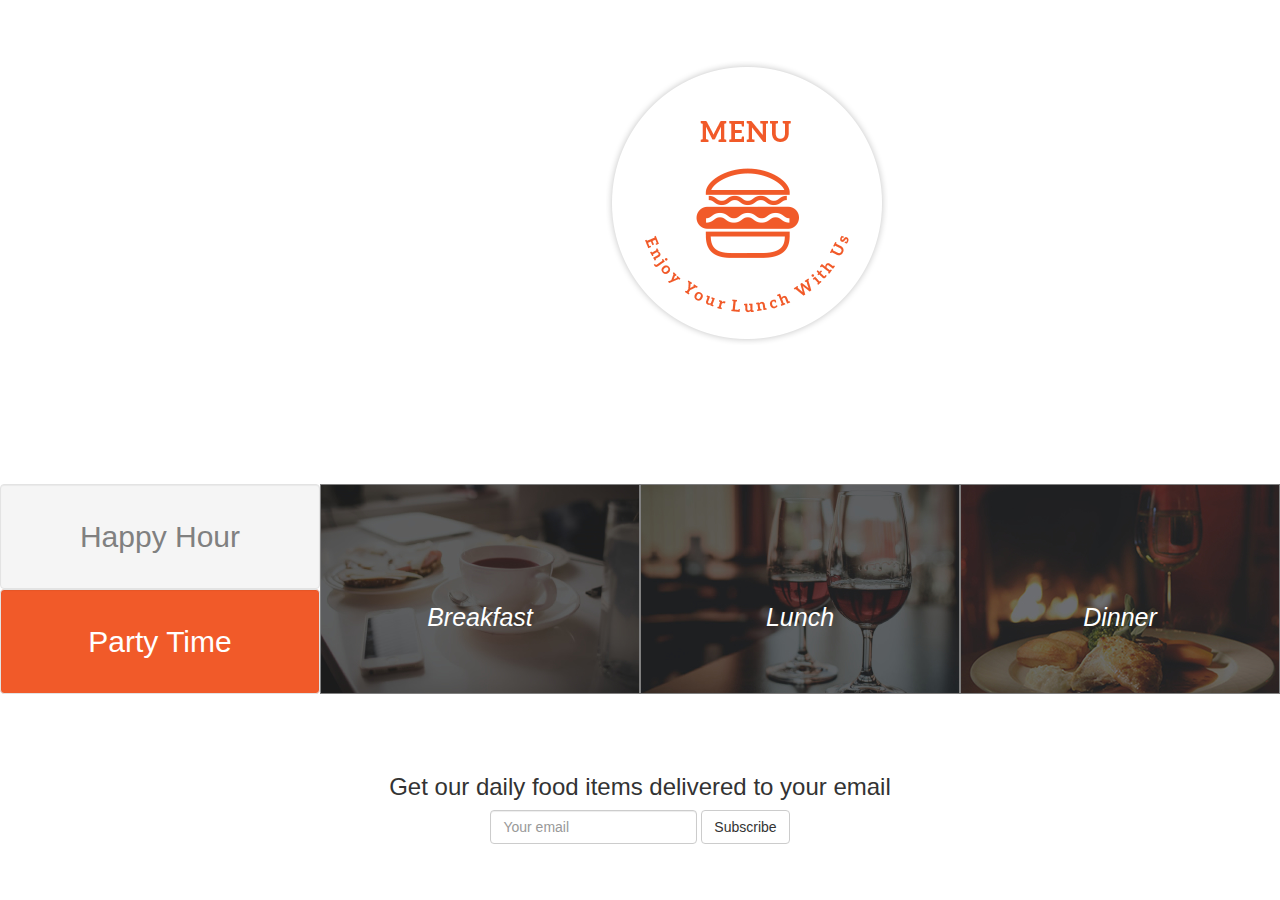
==== index.html @ be5cd3a6 "resolve merge conflict." ====
<!DOCTYPE html>
<html lang="en" dir="ltr">
  <head>
    <meta charset="utf-8">
    <title>Anita's Kitchen</title>
    <link rel="stylesheet" href="css/bootstrap.css" type="text/css">
    <link rel="stylesheet" href="css/main.css" type="text/css">
    <script src="js/jquery-3.3.1.js"></script>
    <script src="js/script.js"></script>
  </head>
  <body>
    <div class="container-fluid"> <!-- start of container -->
      <div class="row" id="page-header"> <!-- start of header row-->
        <div class="col-md-12 landing"> <!-- start of header bg column -->
          <div class="row"> <!-- start of navbar/logo row -->
            <div class="col-md-2"> <!-- start of navbar -->
              <div class="row"> <!-- start of navbar  row-->
                <div class="col-md-6"> <!-- start of empty navbar first column -->
                </div> <!-- end of empty navbar first column -->
                <div class="col-md-6 menu"> <!-- start of navbar column -->
                  <p class="td-bg-color"></p>
                  <p class="td-bg-color"></p>
                  <p class="td-bg-color"></p>
                </div> <!-- end of navbar column -->
              </div> <!-- end of navbar  row -->
              <div class="row"> <!-- start of lower empty navbar row -->
                <div class="col-md-12"> <!-- start of lower empty navbar column -->
                </div> <!-- end of lower empty navbar column -->
              </div> <!-- end of lower empty navbar row  -->
            </div> <!-- end of navbar -->
            <div class="col-md-10 text-center logo1"> <!-- start of logo -->
              <img src="img/assets/logoBig.png" alt="">
              <h3>We Provide The Best Food</h3>
              <h3>At The <strong>Right Price</strong></h3>
            </div> <!-- end of logo -->
          </div> <!-- end of navbar/logo row -->
        </div> <!-- end of header bg column -->
      </div> <!-- end of header row -->
      <div class="row" id="foodtop"> <!-- start of foodtop row -->
        <div class="col-md-3"> <!-- start of happyhour/partytime row -->
          <div class="row"> <!-- start of happy hour row -->
            <div class="col-md-12 well hhour text-center"> <!-- start of happy hour column -->
              <h2>Happy Hour</h2>
            </div> <!-- end of happy hour column -->
            <div class="col-md-12 well ptime text-center"> <!-- start of partytime column -->
              <h2>Party Time</h2>
            </div> <!-- end of partytime column -->
          </div> <!-- end of happy hour -->
        </div> <!-- end of happyhour/partytime row -->
        <div class="col-md-3 breakfast-img"> <!-- start of breakfast column -->
          <p class="text-center"><em>Breakfast</em></p>
        </div> <!-- end of breakfast column -->
        <div class="col-md-3  lunch-img"> <!-- start of dinner img column -->
          <p class="text-center"><em>Lunch</em></p>
        </div> <!-- end of dinner img column -->
        <div class="col-md-3  dinner-img"> <!-- start of dinner2 img column -->
          <p class="text-center"><em>Dinner</em></p>
        </div> <!-- end of dinner2 img column -->
      </div> <!-- end of food top row -->
      <div class="row" id="fastfood">
      </div>
      <div class="row" id="foodbottom">
      </div>
      <div class="row" id="customers">
      </div>
      <div class="row" id="subscribe"> <!-- start of bg-img subscribe row-->
        <div class="col-md-12 text-center bg-subscribe"> <!-- start of bg-img subscribe column -->
          <h3 class="delivery">Get our daily food items delivered to your email</h3><!-- header subscribe -->
          <form class="form-inline">
            <div class="form-group">
              <input type="email" class="form-control" id="email" placeholder="Your email">
            </div>
            <button type="submit" class="btn btn-default">Subscribe</button>
          </form>
          <!-- subscribe form --> <!-- subscribe form -->
        </div> <!-- start of bg-img subscribe column -->
      </div> <!-- end of bg-img subscribe row -->
      <div class="row" id="footer">
      </div>
    </div> <!-- end of container -->
  </body>
</html>
---- css/main.css ----
======= 
  /* width: 100%; */
.landing{
  background-image: url("../img/assets/backgrounds/landing.jpg");
  background-position: center;
  background-size: cover;
  height: 636px;
  background-repeat: no-repeat;

}
#page-header h3{
  color: white;
  font-size: 40px;

}

.text-center{
  padding-top: 40px;
}

.logo1{
  padding-top: 60px;
}
.menu{
  padding-top: 60px;
}
.td-bg-color{
  border: 2px solid white;

}
.ptime{
  background-color: #F15A29;
  height: 105px;
  color: white;
}
.hhour{
  margin-bottom: 0px;
  height: 105px;
  color: grey;
}
.ptime, .hhour{
  padding-top: 15px;
}
.lunch-img {
  background-image: url("../img/assets/foodtop/lunch.jpg");
}
.breakfast-img{
  background-image: url("../img/assets/foodtop/breakfast.jpg");
}
.dinner-img{
  background-image: url("../img/assets/foodtop/dinner.jpg");
}
.lunch-img, .breakfast-img, .dinner-img{
  background-position: center;
  background-size: auto;
  background-repeat: no-repeat;
  height: 210px;
  /* width: 350px; */
  color: white;
  padding-top: 75px;
  /* margin-left: 10px; */
  font-size: 25px;
  border: 1px solid grey;
=======
.bg-subscribe{
  background-image: url("../img/assets/backgrounds/subscribe.jpg");
  height: 301px;
}
.delivery{
  color: white;
  padding-top: 60px;
  margin-bottom: 20px;
}
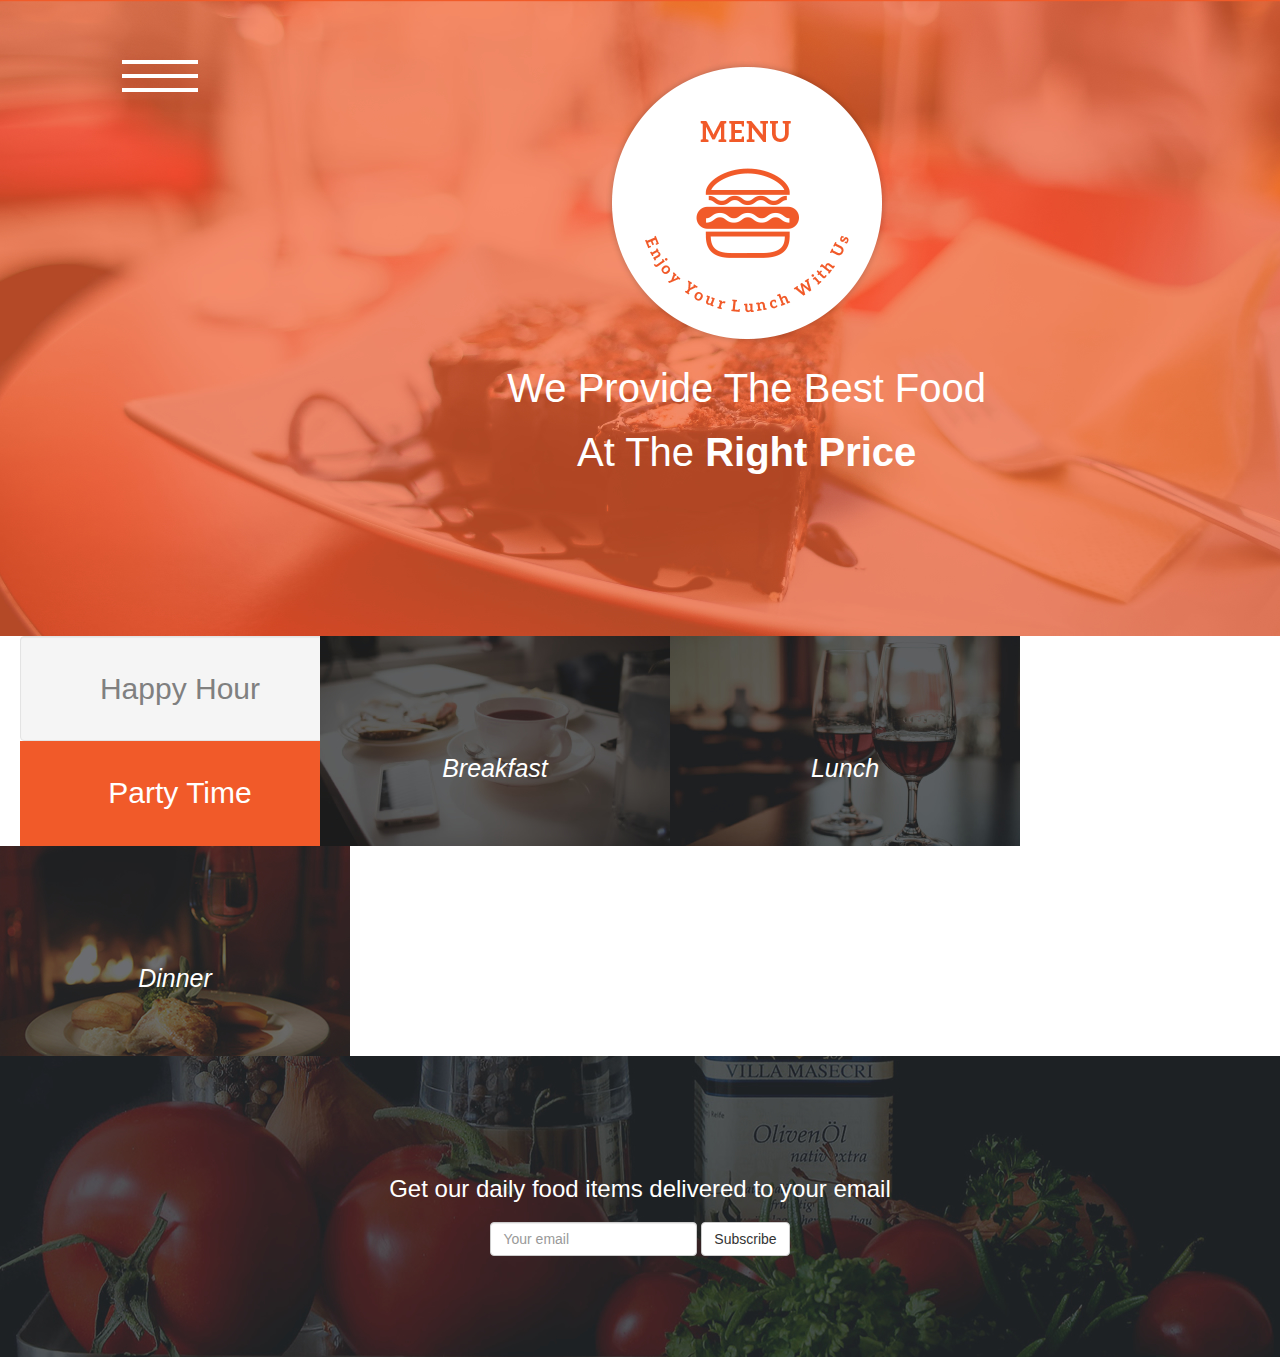
==== commit e4ecea2d: "resolve merge conflict." ====
--- a/index.html
+++ b/index.html
@@ -42,7 +42,7 @@
             <div class="col-md-12 well hhour text-center"> <!-- start of happy hour column -->
               <h2>Happy Hour</h2>
             </div> <!-- end of happy hour column -->
-            <div class="col-md-12 well ptime text-center"> <!-- start of partytime column -->
+            <div class="col-md-12 ptime text-center"> <!-- start of partytime column -->
               <h2>Party Time</h2>
             </div> <!-- end of partytime column -->
           </div> <!-- end of happy hour -->
--- a/css/main.css
+++ b/css/main.css
@@ -1,9 +1,7 @@
-======= 
-  /* width: 100%; */
 .landing{
   background-image: url("../img/assets/backgrounds/landing.jpg");
   background-position: center;
-  background-size: cover;
+  background-size: auto;
   height: 636px;
   background-repeat: no-repeat;
 
@@ -40,6 +38,7 @@
 }
 .ptime, .hhour{
   padding-top: 15px;
+  margin-left: 20px;
 }
 .lunch-img {
   background-image: url("../img/assets/foodtop/lunch.jpg");
@@ -55,16 +54,20 @@
   background-size: auto;
   background-repeat: no-repeat;
   height: 210px;
-  /* width: 350px; */
+  width: 350px;
   color: white;
   padding-top: 75px;
   /* margin-left: 10px; */
   font-size: 25px;
-  border: 1px solid grey;
-=======
+  border-radius: 0px;
+  /* border: 1px solid grey; */
+}
 .bg-subscribe{
   background-image: url("../img/assets/backgrounds/subscribe.jpg");
   height: 301px;
+  background-repeat: no-repeat;
+  background-position: center;
+  background-size: auto;
 }
 .delivery{
   color: white;
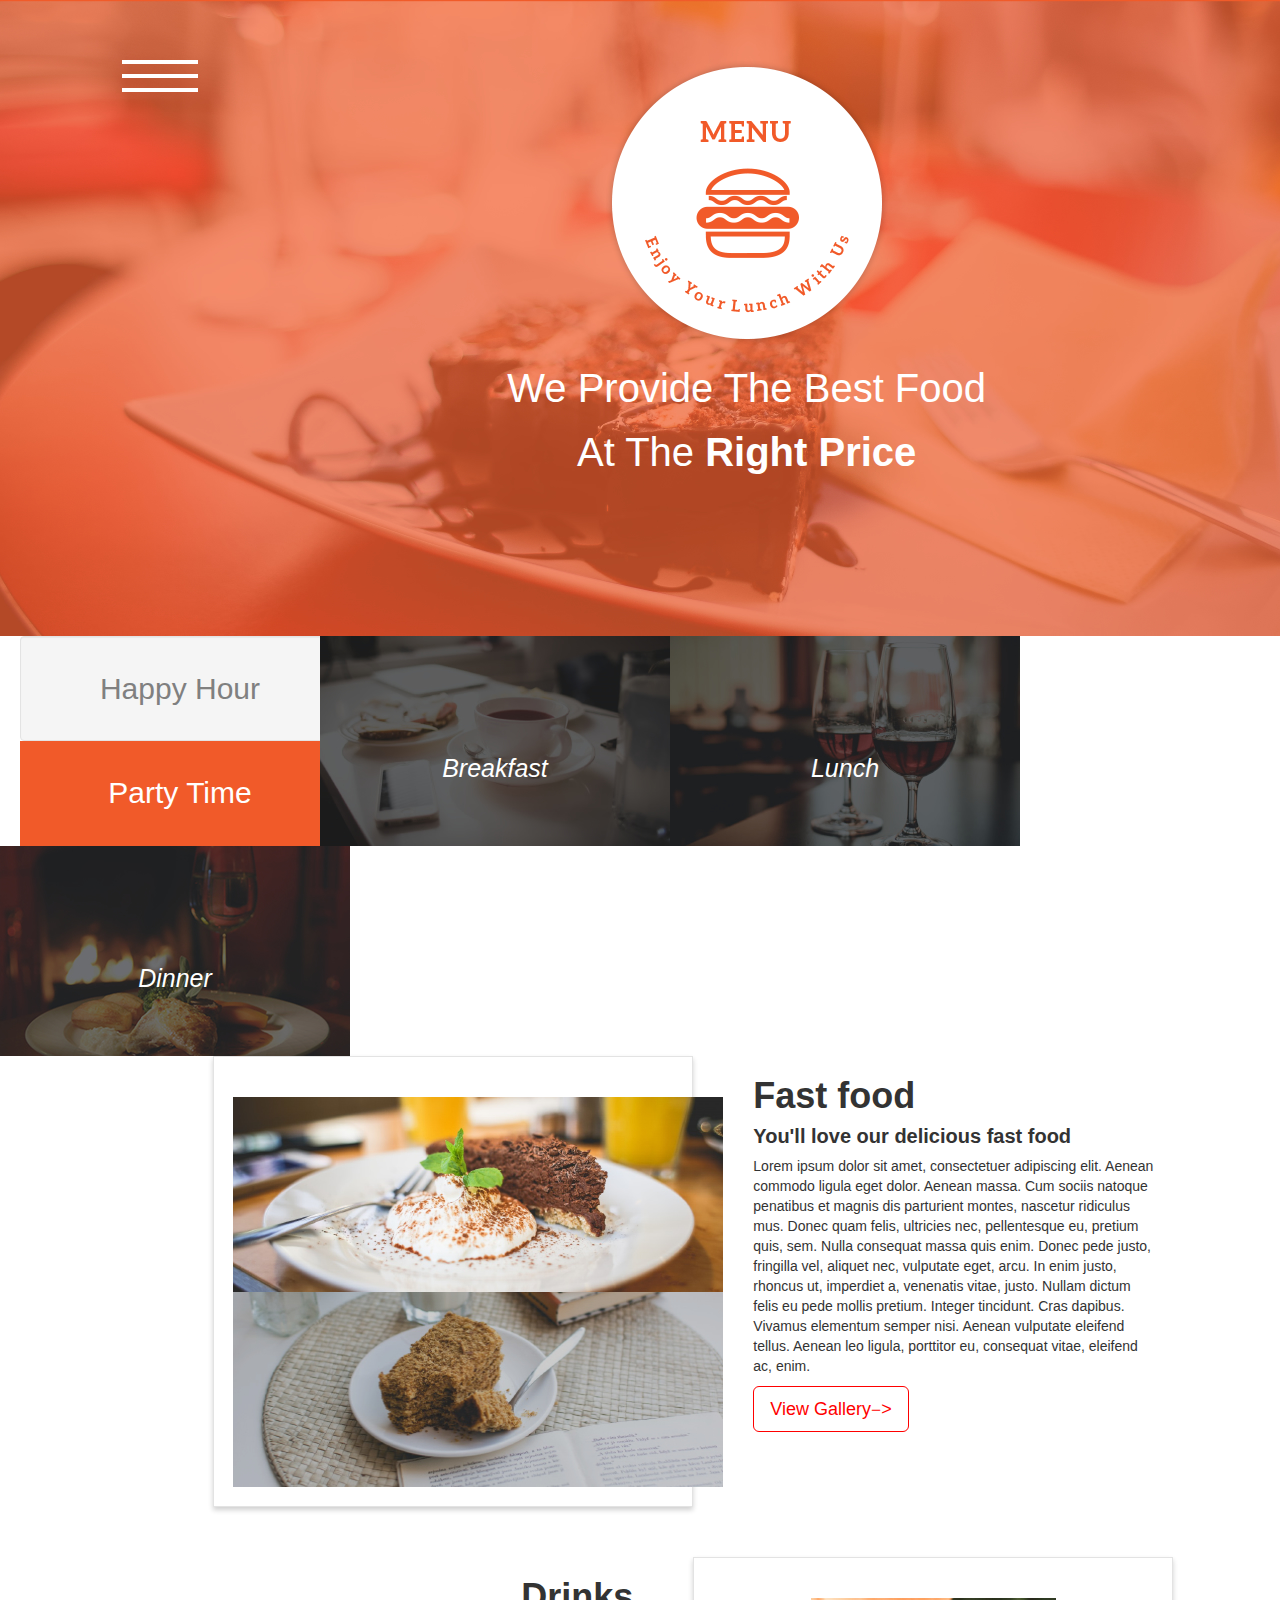
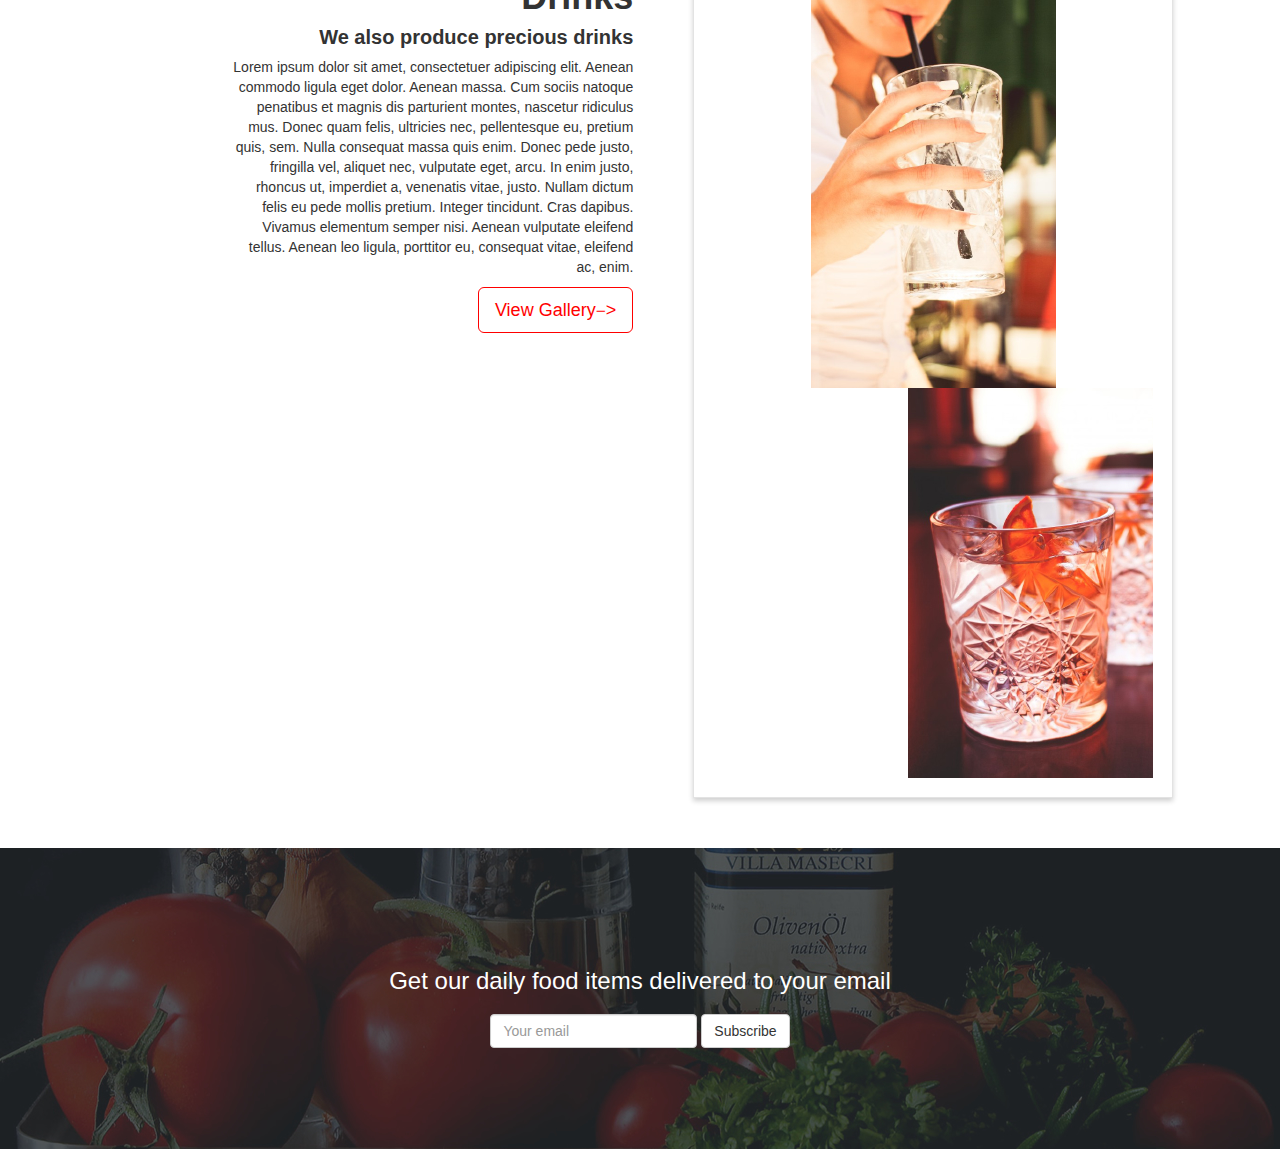
==== commit 964677ff: "resolve merge conflict." ====
--- a/index.html
+++ b/index.html
@@ -57,8 +57,42 @@
           <p class="text-center"><em>Dinner</em></p>
         </div> <!-- end of dinner2 img column -->
       </div> <!-- end of food top row -->
-      <div class="row" id="fastfood">
-      </div>
+      <div class="row" id="fastfood"> <!-- start of fastfood row -->
+        <div class="col-md-2"> <!-- start of fastfood column1 -->
+        </div> <!-- end of fastfood column1 -->
+        <div class="col-md-9"> <!-- start of fastfood column2 -->
+          <div class="row"> <!-- start of fastfood img/text -->
+            <div class="col-md-6 well fastfood text-center"> <!-- start of fastfood img column -->
+              <img src="img/assets/fastFood1.jpg" alt="fastfood1">
+              <img src="img/assets/fastFood2.jpg" alt="fastfood2">
+            </div> <!-- end of fastfood img column-->
+            <div class="col-md-6 fastfood-text"> <!-- start of fastfood text column -->
+              <h1><strong>Fast food</strong></h1>
+              <p class="heading"><strong>You'll love our delicious fast food</strong></p>
+              <p>Lorem ipsum dolor sit amet, consectetuer adipiscing elit. Aenean commodo ligula eget dolor. Aenean massa. Cum sociis natoque penatibus et magnis dis parturient montes, nascetur ridiculus mus.
+                 Donec quam felis, ultricies nec, pellentesque eu, pretium quis, sem. Nulla consequat massa quis enim. Donec pede justo, fringilla vel, aliquet nec, vulputate eget, arcu. In enim justo, rhoncus ut, imperdiet a, venenatis vitae, justo. Nullam dictum felis eu pede mollis pretium. Integer tincidunt. Cras dapibus. Vivamus elementum semper nisi. Aenean vulputate eleifend tellus. Aenean leo ligula, porttitor eu, consequat vitae, eleifend ac, enim.
+              </p>
+              <button type="button" class="btn btn-default btn-lg fastfood-button">View Gallery<span class="glyphicon glyphicon-minus"></span>></button>
+            </div> <!-- start of fastfood text column -->
+          </div> <!-- end of fastfood img/text -->
+          <div class="row"> <!-- start of drinks row -->
+            <div class="col-md-6 drinks-text"> <!-- start of drinks text column -->
+              <h1><strong>Drinks</strong></h1>
+              <p class="heading"><strong>We also produce precious drinks</strong></p>
+              <p>Lorem ipsum dolor sit amet, consectetuer adipiscing elit. Aenean commodo ligula eget dolor. Aenean massa. Cum sociis natoque penatibus et magnis dis parturient montes, nascetur ridiculus mus.
+                 Donec quam felis, ultricies nec, pellentesque eu, pretium quis, sem. Nulla consequat massa quis enim. Donec pede justo, fringilla vel, aliquet nec, vulputate eget, arcu. In enim justo, rhoncus ut, imperdiet a, venenatis vitae, justo. Nullam dictum felis eu pede mollis pretium. Integer tincidunt. Cras dapibus. Vivamus elementum semper nisi. Aenean vulputate eleifend tellus. Aenean leo ligula, porttitor eu, consequat vitae, eleifend ac, enim.
+              </p>
+              <button type="button" class="btn btn-default btn-lg fastfood-button">View Gallery<span class="glyphicon glyphicon-minus"></span>></button>
+            </div> <!-- end of drinks text column -->
+            <div class="col-md-6 well drinks text-center"> <!-- start of drinks img column -->
+              <img src="img/assets/drink1.jpg" alt="drink1">
+              <img src="img/assets/drink2.jpg" alt="drink2" class="drink2">
+            </div> <!-- start of drinks img column -->
+          </div><!-- end of drinks row -->
+        </div> <!-- start of fastfood column2 -->
+        <div class="col-md-1"> <!-- start of fastfood column3 -->
+        </div> <!-- end of fastfood column3 -->
+      </div> <!-- end of fast food row -->
       <div class="row" id="foodbottom">
       </div>
       <div class="row" id="customers">
--- a/css/main.css
+++ b/css/main.css
@@ -74,3 +74,32 @@
   padding-top: 60px;
   margin-bottom: 20px;
 }
+.fastfood, .drinks{
+  background: white;
+  border-radius: 0px;
+  box-shadow: 0px 3px 5px 0px rgba(0, 0, 0, 0.19);
+  margin-bottom: 50px;
+}
+.drink2{
+  text-align: left;
+  float: right;
+}
+.drink1{
+  float;left;
+}
+.drinks-text{
+  text-align: right;
+  padding-right: 60px;
+}
+.fastfood-text{
+  text-align: left;
+  padding-left: 60px;
+}
+.heading{
+  line-height: 20px;
+  font-size: 20px;
+}
+.fastfood-button{
+  color: red;
+  border: 1px solid red;
+}
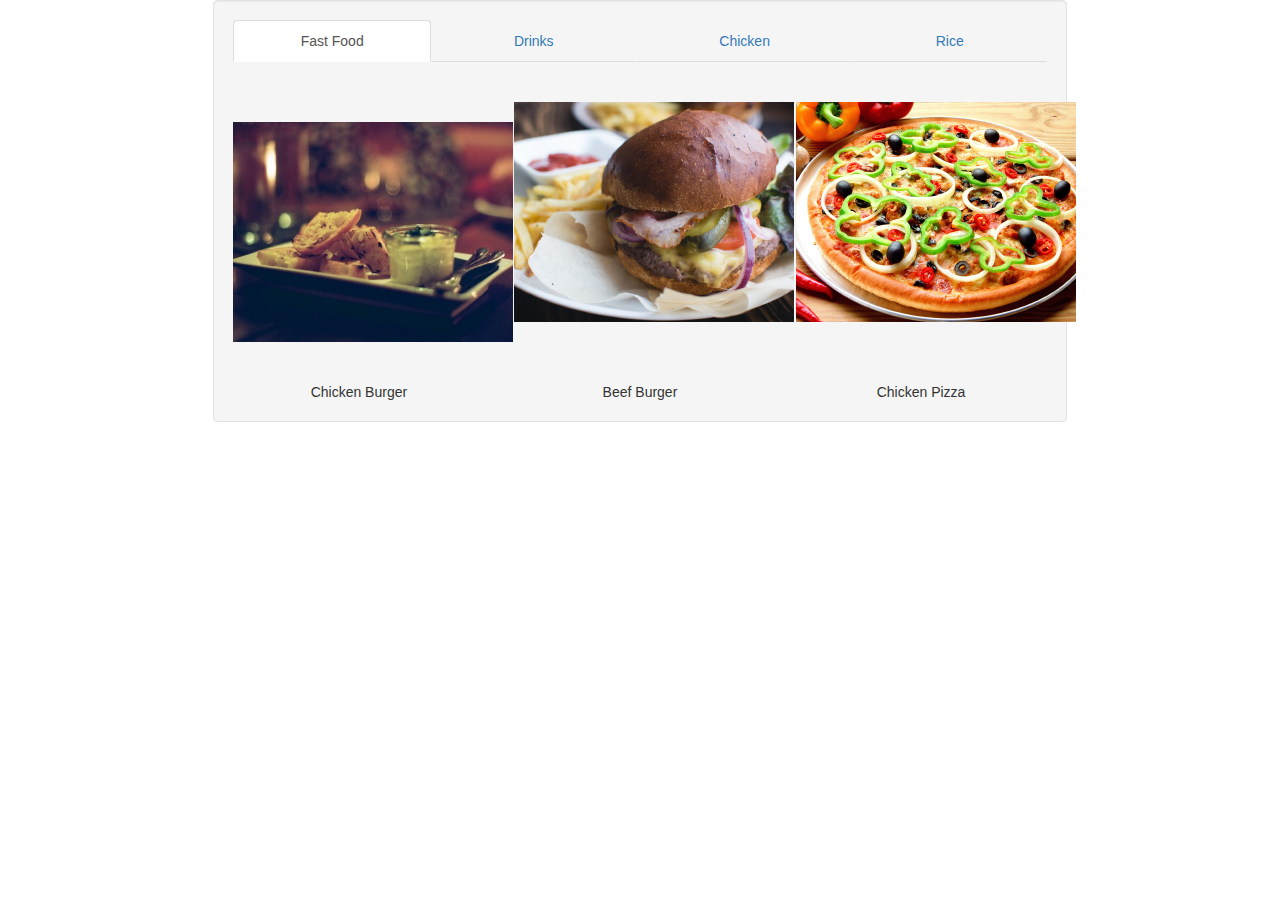
==== commit 950ca8df: "resolve merge conflict." ====
--- a/index.html
+++ b/index.html
@@ -10,107 +10,55 @@
   </head>
   <body>
     <div class="container-fluid"> <!-- start of container -->
-      <div class="row" id="page-header"> <!-- start of header row-->
-        <div class="col-md-12 landing"> <!-- start of header bg column -->
-          <div class="row"> <!-- start of navbar/logo row -->
-            <div class="col-md-2"> <!-- start of navbar -->
-              <div class="row"> <!-- start of navbar  row-->
-                <div class="col-md-6"> <!-- start of empty navbar first column -->
-                </div> <!-- end of empty navbar first column -->
-                <div class="col-md-6 menu"> <!-- start of navbar column -->
-                  <p class="td-bg-color"></p>
-                  <p class="td-bg-color"></p>
-                  <p class="td-bg-color"></p>
-                </div> <!-- end of navbar column -->
-              </div> <!-- end of navbar  row -->
-              <div class="row"> <!-- start of lower empty navbar row -->
-                <div class="col-md-12"> <!-- start of lower empty navbar column -->
-                </div> <!-- end of lower empty navbar column -->
-              </div> <!-- end of lower empty navbar row  -->
-            </div> <!-- end of navbar -->
-            <div class="col-md-10 text-center logo1"> <!-- start of logo -->
-              <img src="img/assets/logoBig.png" alt="">
-              <h3>We Provide The Best Food</h3>
-              <h3>At The <strong>Right Price</strong></h3>
-            </div> <!-- end of logo -->
-          </div> <!-- end of navbar/logo row -->
-        </div> <!-- end of header bg column -->
-      </div> <!-- end of header row -->
-      <div class="row" id="foodtop"> <!-- start of foodtop row -->
-        <div class="col-md-3"> <!-- start of happyhour/partytime row -->
-          <div class="row"> <!-- start of happy hour row -->
-            <div class="col-md-12 well hhour text-center"> <!-- start of happy hour column -->
-              <h2>Happy Hour</h2>
-            </div> <!-- end of happy hour column -->
-            <div class="col-md-12 ptime text-center"> <!-- start of partytime column -->
-              <h2>Party Time</h2>
-            </div> <!-- end of partytime column -->
-          </div> <!-- end of happy hour -->
-        </div> <!-- end of happyhour/partytime row -->
-        <div class="col-md-3 breakfast-img"> <!-- start of breakfast column -->
-          <p class="text-center"><em>Breakfast</em></p>
-        </div> <!-- end of breakfast column -->
-        <div class="col-md-3  lunch-img"> <!-- start of dinner img column -->
-          <p class="text-center"><em>Lunch</em></p>
-        </div> <!-- end of dinner img column -->
-        <div class="col-md-3  dinner-img"> <!-- start of dinner2 img column -->
-          <p class="text-center"><em>Dinner</em></p>
-        </div> <!-- end of dinner2 img column -->
-      </div> <!-- end of food top row -->
-      <div class="row" id="fastfood"> <!-- start of fastfood row -->
-        <div class="col-md-2"> <!-- start of fastfood column1 -->
-        </div> <!-- end of fastfood column1 -->
-        <div class="col-md-9"> <!-- start of fastfood column2 -->
-          <div class="row"> <!-- start of fastfood img/text -->
-            <div class="col-md-6 well fastfood text-center"> <!-- start of fastfood img column -->
-              <img src="img/assets/fastFood1.jpg" alt="fastfood1">
-              <img src="img/assets/fastFood2.jpg" alt="fastfood2">
-            </div> <!-- end of fastfood img column-->
-            <div class="col-md-6 fastfood-text"> <!-- start of fastfood text column -->
-              <h1><strong>Fast food</strong></h1>
-              <p class="heading"><strong>You'll love our delicious fast food</strong></p>
-              <p>Lorem ipsum dolor sit amet, consectetuer adipiscing elit. Aenean commodo ligula eget dolor. Aenean massa. Cum sociis natoque penatibus et magnis dis parturient montes, nascetur ridiculus mus.
-                 Donec quam felis, ultricies nec, pellentesque eu, pretium quis, sem. Nulla consequat massa quis enim. Donec pede justo, fringilla vel, aliquet nec, vulputate eget, arcu. In enim justo, rhoncus ut, imperdiet a, venenatis vitae, justo. Nullam dictum felis eu pede mollis pretium. Integer tincidunt. Cras dapibus. Vivamus elementum semper nisi. Aenean vulputate eleifend tellus. Aenean leo ligula, porttitor eu, consequat vitae, eleifend ac, enim.
-              </p>
-              <button type="button" class="btn btn-default btn-lg fastfood-button">View Gallery<span class="glyphicon glyphicon-minus"></span>></button>
-            </div> <!-- start of fastfood text column -->
-          </div> <!-- end of fastfood img/text -->
-          <div class="row"> <!-- start of drinks row -->
-            <div class="col-md-6 drinks-text"> <!-- start of drinks text column -->
-              <h1><strong>Drinks</strong></h1>
-              <p class="heading"><strong>We also produce precious drinks</strong></p>
-              <p>Lorem ipsum dolor sit amet, consectetuer adipiscing elit. Aenean commodo ligula eget dolor. Aenean massa. Cum sociis natoque penatibus et magnis dis parturient montes, nascetur ridiculus mus.
-                 Donec quam felis, ultricies nec, pellentesque eu, pretium quis, sem. Nulla consequat massa quis enim. Donec pede justo, fringilla vel, aliquet nec, vulputate eget, arcu. In enim justo, rhoncus ut, imperdiet a, venenatis vitae, justo. Nullam dictum felis eu pede mollis pretium. Integer tincidunt. Cras dapibus. Vivamus elementum semper nisi. Aenean vulputate eleifend tellus. Aenean leo ligula, porttitor eu, consequat vitae, eleifend ac, enim.
-              </p>
-              <button type="button" class="btn btn-default btn-lg fastfood-button">View Gallery<span class="glyphicon glyphicon-minus"></span>></button>
-            </div> <!-- end of drinks text column -->
-            <div class="col-md-6 well drinks text-center"> <!-- start of drinks img column -->
-              <img src="img/assets/drink1.jpg" alt="drink1">
-              <img src="img/assets/drink2.jpg" alt="drink2" class="drink2">
-            </div> <!-- start of drinks img column -->
-          </div><!-- end of drinks row -->
-        </div> <!-- start of fastfood column2 -->
-        <div class="col-md-1"> <!-- start of fastfood column3 -->
-        </div> <!-- end of fastfood column3 -->
-      </div> <!-- end of fast food row -->
-      <div class="row" id="foodbottom">
-      </div>
-      <div class="row" id="customers">
-      </div>
-      <div class="row" id="subscribe"> <!-- start of bg-img subscribe row-->
-        <div class="col-md-12 text-center bg-subscribe"> <!-- start of bg-img subscribe column -->
-          <h3 class="delivery">Get our daily food items delivered to your email</h3><!-- header subscribe -->
-          <form class="form-inline">
-            <div class="form-group">
-              <input type="email" class="form-control" id="email" placeholder="Your email">
-            </div>
-            <button type="submit" class="btn btn-default">Subscribe</button>
-          </form>
-          <!-- subscribe form --> <!-- subscribe form -->
-        </div> <!-- start of bg-img subscribe column -->
-      </div> <!-- end of bg-img subscribe row -->
-      <div class="row" id="footer">
-      </div>
+      <div class="row" id="foodbottom"> <!-- start of foodbottom row -->
+        <div class="col-md-12 bg-img-foodbottom"> <!-- start of foodbottom -->
+          <div class="row top-empty-row"> <!-- start of empty top row -->
+          </div> <!-- end of empty top row -->
+          <div class="row"> <!-- start of text middle row -->
+            <div class="col-md-2"> <!-- start of empty first column -->
+            </div> <!-- end of empty first column -->
+            <div class="col-md-8 text-column"> <!-- start of text column -->
+              <div class="row well text-row"> <!-- start of text row -->
+                <ul class="nav nav-tabs nav-justified">
+                  <li role="presentation" class="active"><a href="#">Fast Food</a></li>
+                  <li role="presentation"><a href="#">Drinks</a></li>
+                  <li role="presentation"><a href="#">Chicken</a></li>
+                  <li role="presentation"><a href="#">Rice</a></li>
+                </ul>
+                <div class="row img-row text-center"> <!--start of imgaes -->
+                  <div class="col-md-4"> <!-- 1st image -->
+                    <span class="glyphicon glyphicon-chevron-left"></span>
+                    <img src="img/assets/fastfood/chickenBurger.jpg" alt="chicken-burger">
+                  </div>
+                  <div class="col-md-4"> <!-- 2nd image -->
+                    <img src="img/assets/fastfood/beefBurger.jpg" alt="beef-burger">
+                  </div>
+                  <div class="col-md-4"> <!-- 3rd image -->
+                    <img src="img/assets/fastfood/chickenPizza.jpg" alt="chicken-pizza">
+                    <span class="glyphicon glyphicon-chevron-right"></span>
+                  </div>
+                </div> <!-- end of images -->
+                <div class="row img-row-text text-center"> <!--start of imgaes text -->
+                  <div class="col-md-4"> <!-- 1st image text -->
+                    Chicken Burger
+                  </div>
+                  <div class="col-md-4"> <!-- 2nd image text -->
+                    Beef Burger
+                  </div>
+                  <div class="col-md-4"> <!-- 3rd image text -->
+                    Chicken Pizza
+                  </div>
+                </div> <!-- end of images -->
+              </div> <!-- end of text row -->
+            </div> <!-- end of text column -->
+            <div class="col-md-2"> <!-- start of empty last column  -->
+            </div> <!-- end of empty last column -->
+          </div> <!-- end of text middle row -->
+          <div class="row empty-bottom-row"> <!-- start of empty bottom row -->
+          </div> <!-- end of empty bottom row -->
+        </div> <!-- end of foodbottom column -->
+      </div> <!-- end of foodbottom row -->
     </div> <!-- end of container -->
+
   </body>
 </html>
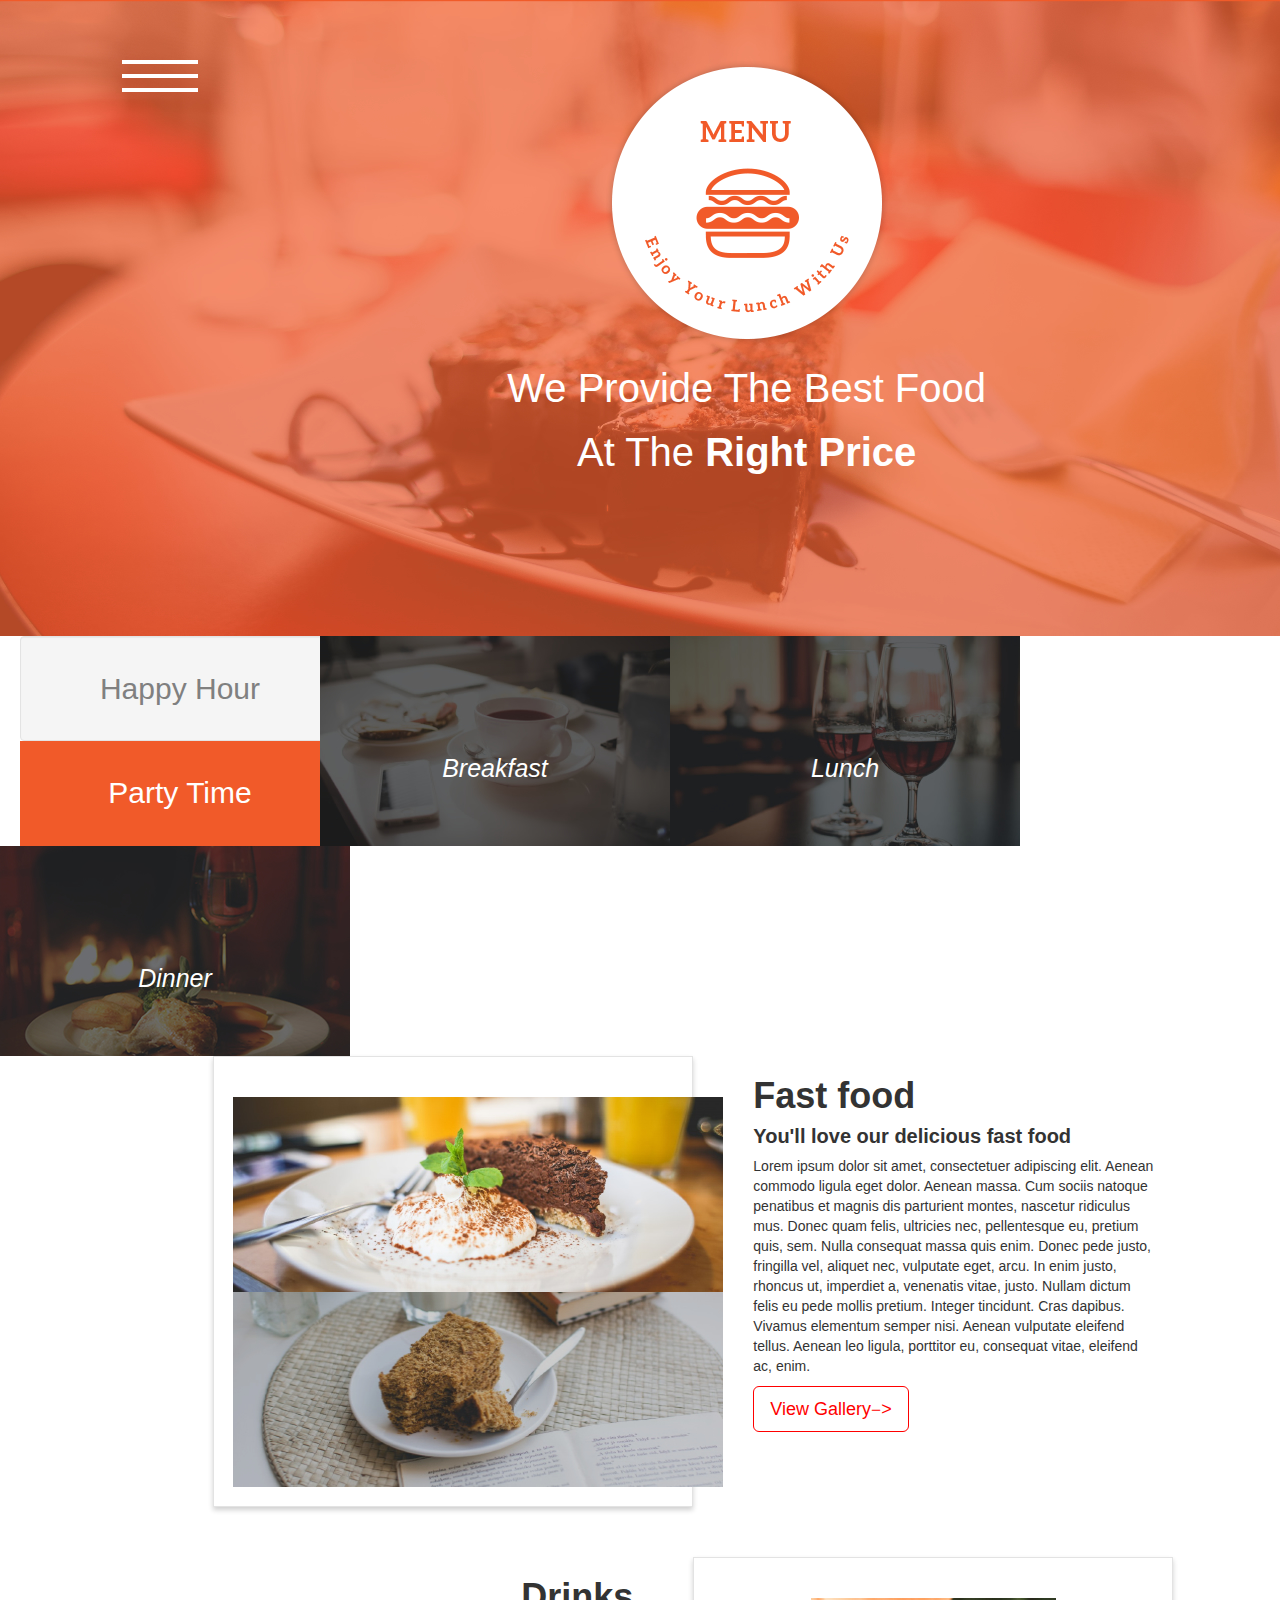
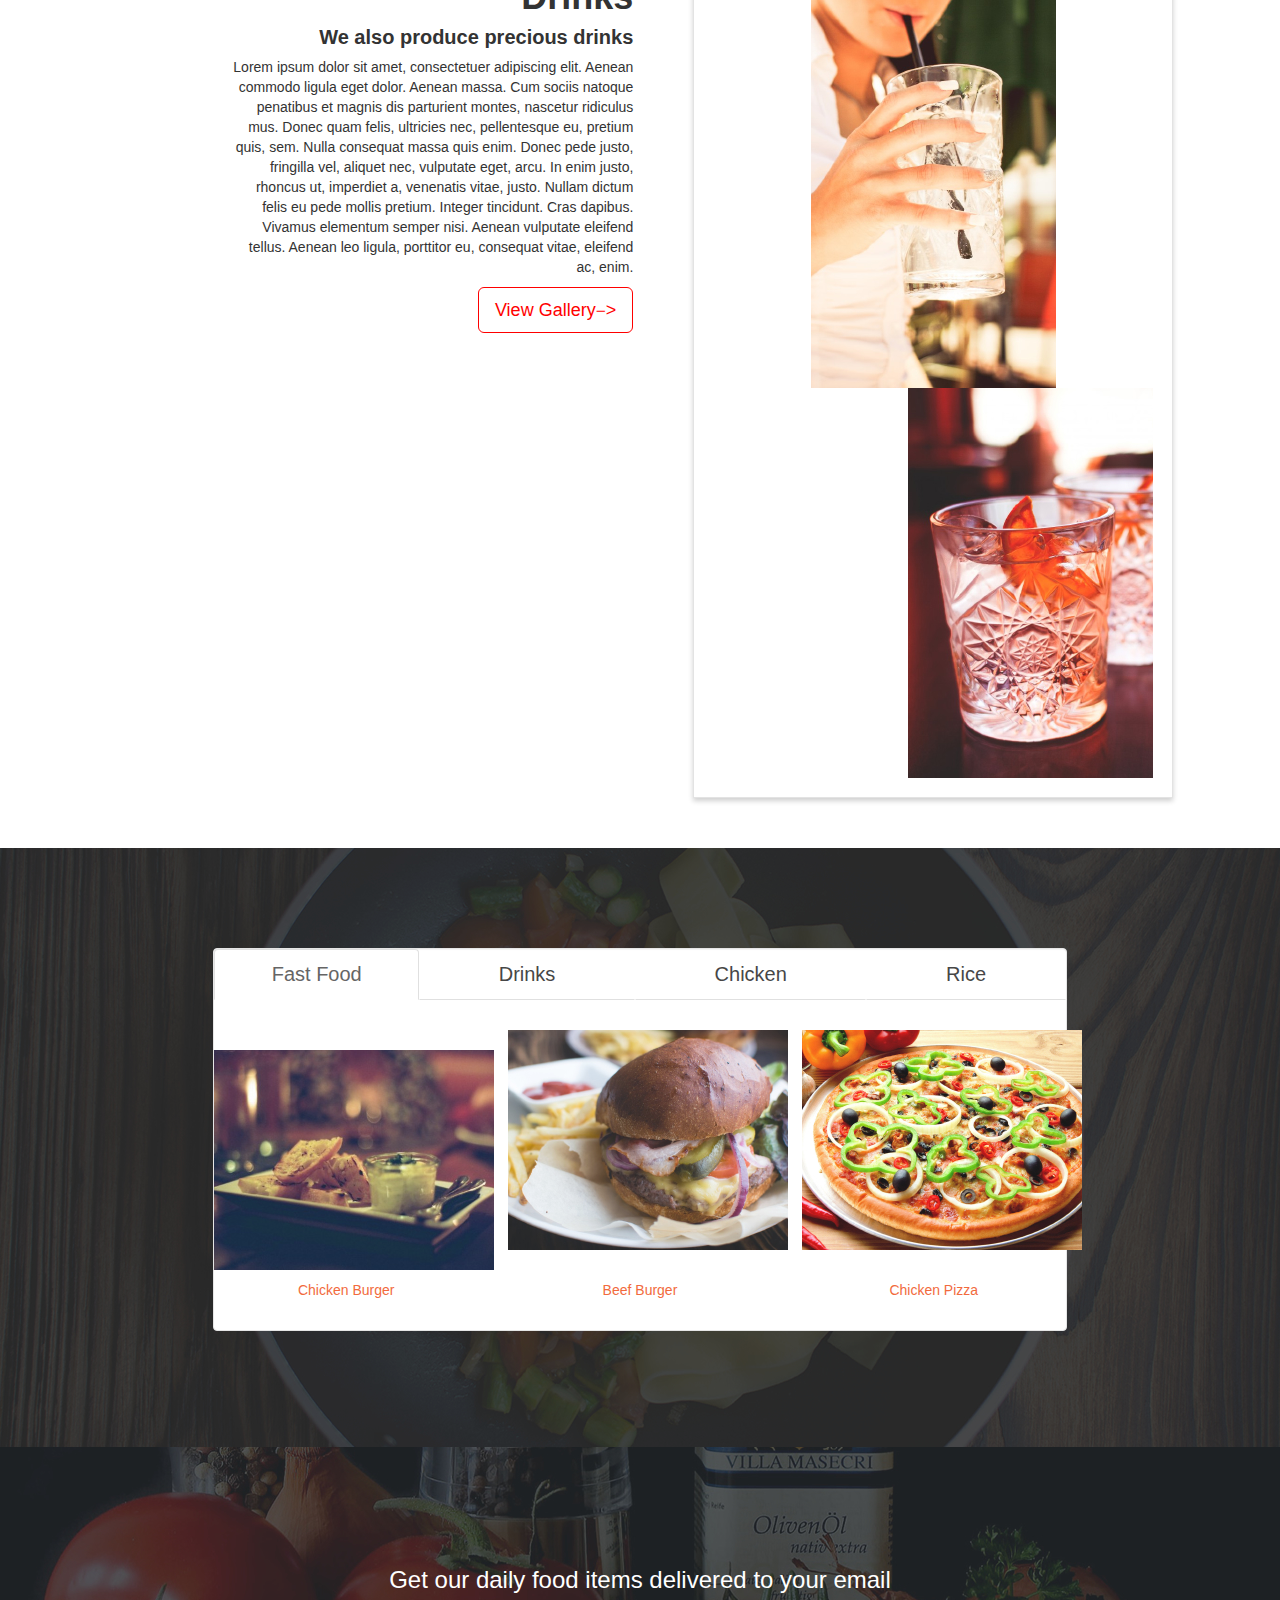
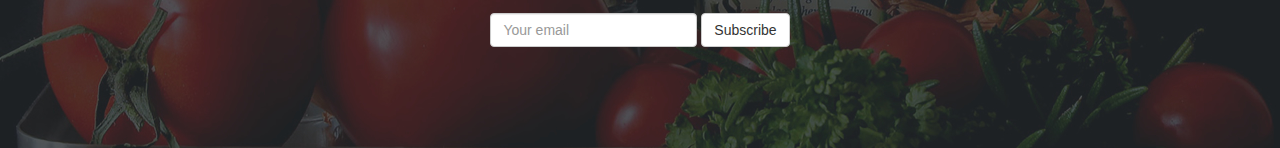
==== commit 98b4dc70: "resolve merge conflict." ====
--- a/index.html
+++ b/index.html
@@ -10,7 +10,90 @@
   </head>
   <body>
     <div class="container-fluid"> <!-- start of container -->
-      <div class="row" id="foodbottom"> <!-- start of foodbottom row -->
+      <div class="row" id="page-header"> <!-- start of header row-->
+        <div class="col-md-12 landing"> <!-- start of header bg column -->
+          <div class="row"> <!-- start of navbar/logo row -->
+            <div class="col-md-2"> <!-- start of navbar -->
+              <div class="row"> <!-- start of navbar  row-->
+                <div class="col-md-6"> <!-- start of empty navbar first column -->
+                </div> <!-- end of empty navbar first column -->
+                <div class="col-md-6 menu"> <!-- start of navbar column -->
+                  <p class="td-bg-color"></p>
+                  <p class="td-bg-color"></p>
+                  <p class="td-bg-color"></p>
+                </div> <!-- end of navbar column -->
+              </div> <!-- end of navbar  row -->
+              <div class="row"> <!-- start of lower empty navbar row -->
+                <div class="col-md-12"> <!-- start of lower empty navbar column -->
+                </div> <!-- end of lower empty navbar column -->
+              </div> <!-- end of lower empty navbar row  -->
+            </div> <!-- end of navbar -->
+            <div class="col-md-10 text-center logo1"> <!-- start of logo -->
+              <img src="img/assets/logoBig.png" alt="">
+              <h3>We Provide The Best Food</h3>
+              <h3>At The <strong>Right Price</strong></h3>
+            </div> <!-- end of logo -->
+          </div> <!-- end of navbar/logo row -->
+        </div> <!-- end of header bg column -->
+      </div> <!-- end of header row -->
+      <div class="row" id="foodtop"> <!-- start of foodtop row -->
+        <div class="col-md-3"> <!-- start of happyhour/partytime row -->
+          <div class="row"> <!-- start of happy hour row -->
+            <div class="col-md-12 well hhour text-center"> <!-- start of happy hour column -->
+              <h2>Happy Hour</h2>
+            </div> <!-- end of happy hour column -->
+            <div class="col-md-12 ptime text-center"> <!-- start of partytime column -->
+              <h2>Party Time</h2>
+            </div> <!-- end of partytime column -->
+          </div> <!-- end of happy hour -->
+        </div> <!-- end of happyhour/partytime row -->
+        <div class="col-md-3 breakfast-img"> <!-- start of breakfast column -->
+          <p class="text-center"><em>Breakfast</em></p>
+        </div> <!-- end of breakfast column -->
+        <div class="col-md-3  lunch-img"> <!-- start of dinner img column -->
+          <p class="text-center"><em>Lunch</em></p>
+        </div> <!-- end of dinner img column -->
+        <div class="col-md-3  dinner-img"> <!-- start of dinner2 img column -->
+          <p class="text-center"><em>Dinner</em></p>
+        </div> <!-- end of dinner2 img column -->
+      </div> <!-- end of food top row -->
+      <div class="row" id="fastfood"> <!-- start of fastfood row -->
+        <div class="col-md-2"> <!-- start of fastfood column1 -->
+        </div> <!-- end of fastfood column1 -->
+        <div class="col-md-9"> <!-- start of fastfood column2 -->
+          <div class="row"> <!-- start of fastfood img/text -->
+            <div class="col-md-6 well fastfood text-center"> <!-- start of fastfood img column -->
+              <img src="img/assets/fastFood1.jpg" alt="fastfood1">
+              <img src="img/assets/fastFood2.jpg" alt="fastfood2">
+            </div> <!-- end of fastfood img column-->
+            <div class="col-md-6 fastfood-text"> <!-- start of fastfood text column -->
+              <h1><strong>Fast food</strong></h1>
+              <p class="heading"><strong>You'll love our delicious fast food</strong></p>
+              <p>Lorem ipsum dolor sit amet, consectetuer adipiscing elit. Aenean commodo ligula eget dolor. Aenean massa. Cum sociis natoque penatibus et magnis dis parturient montes, nascetur ridiculus mus.
+                 Donec quam felis, ultricies nec, pellentesque eu, pretium quis, sem. Nulla consequat massa quis enim. Donec pede justo, fringilla vel, aliquet nec, vulputate eget, arcu. In enim justo, rhoncus ut, imperdiet a, venenatis vitae, justo. Nullam dictum felis eu pede mollis pretium. Integer tincidunt. Cras dapibus. Vivamus elementum semper nisi. Aenean vulputate eleifend tellus. Aenean leo ligula, porttitor eu, consequat vitae, eleifend ac, enim.
+              </p>
+              <button type="button" class="btn btn-default btn-lg fastfood-button">View Gallery<span class="glyphicon glyphicon-minus"></span>></button>
+            </div> <!-- start of fastfood text column -->
+          </div> <!-- end of fastfood img/text -->
+          <div class="row"> <!-- start of drinks row -->
+            <div class="col-md-6 drinks-text"> <!-- start of drinks text column -->
+              <h1><strong>Drinks</strong></h1>
+              <p class="heading"><strong>We also produce precious drinks</strong></p>
+              <p>Lorem ipsum dolor sit amet, consectetuer adipiscing elit. Aenean commodo ligula eget dolor. Aenean massa. Cum sociis natoque penatibus et magnis dis parturient montes, nascetur ridiculus mus.
+                 Donec quam felis, ultricies nec, pellentesque eu, pretium quis, sem. Nulla consequat massa quis enim. Donec pede justo, fringilla vel, aliquet nec, vulputate eget, arcu. In enim justo, rhoncus ut, imperdiet a, venenatis vitae, justo. Nullam dictum felis eu pede mollis pretium. Integer tincidunt. Cras dapibus. Vivamus elementum semper nisi. Aenean vulputate eleifend tellus. Aenean leo ligula, porttitor eu, consequat vitae, eleifend ac, enim.
+              </p>
+              <button type="button" class="btn btn-default btn-lg fastfood-button">View Gallery<span class="glyphicon glyphicon-minus"></span>></button>
+            </div> <!-- end of drinks text column -->
+            <div class="col-md-6 well drinks text-center"> <!-- start of drinks img column -->
+              <img src="img/assets/drink1.jpg" alt="drink1">
+              <img src="img/assets/drink2.jpg" alt="drink2" class="drink2">
+            </div> <!-- start of drinks img column -->
+          </div><!-- end of drinks row -->
+        </div> <!-- start of fastfood column2 -->
+        <div class="col-md-1"> <!-- start of fastfood column3 -->
+        </div> <!-- end of fastfood column3 -->
+      </div> <!-- end of fast food row -->
+      <div class="row" id="foodbottom">
         <div class="col-md-12 bg-img-foodbottom"> <!-- start of foodbottom -->
           <div class="row top-empty-row"> <!-- start of empty top row -->
           </div> <!-- end of empty top row -->
@@ -57,8 +140,23 @@
           <div class="row empty-bottom-row"> <!-- start of empty bottom row -->
           </div> <!-- end of empty bottom row -->
         </div> <!-- end of foodbottom column -->
-      </div> <!-- end of foodbottom row -->
+      </div>
+      <div class="row" id="customers">
+      </div>
+      <div class="row" id="subscribe"> <!-- start of bg-img subscribe row-->
+        <div class="col-md-12 text-center bg-subscribe"> <!-- start of bg-img subscribe column -->
+          <h3 class="delivery">Get our daily food items delivered to your email</h3><!-- header subscribe -->
+          <form class="form-inline">
+            <div class="form-group">
+              <input type="email" class="form-control" id="email" placeholder="Your email">
+            </div>
+            <button type="submit" class="btn btn-default">Subscribe</button>
+          </form>
+          <!-- subscribe form --> <!-- subscribe form -->
+        </div> <!-- start of bg-img subscribe column -->
+      </div> <!-- end of bg-img subscribe row -->
+      <div class="row" id="footer">
+      </div>
     </div> <!-- end of container -->
-
   </body>
 </html>
--- a/css/main.css
+++ b/css/main.css
@@ -103,3 +103,32 @@
   color: red;
   border: 1px solid red;
 }
+.bg-img-foodbottom{
+  background-image: url("../img/assets/backgrounds/foodsBg.jpg");
+  height: 599px;
+  background-repeat: no-repeat;
+  background-size: auto;
+  background-position: center;
+  opacity: .9;
+}
+.text-row{
+  background: white;
+  padding: 0px;
+}
+.top-empty-row{
+  padding-top: 100px;
+}
+.img-row{
+  padding-top: 30px;
+
+}
+.img-row-text{
+  padding-top: 10px;
+  margin-bottom: 30px;
+  color: #F15A29;
+}
+
+.nav-justified a{
+  font-size: 20px;
+  color: inherit;
+}
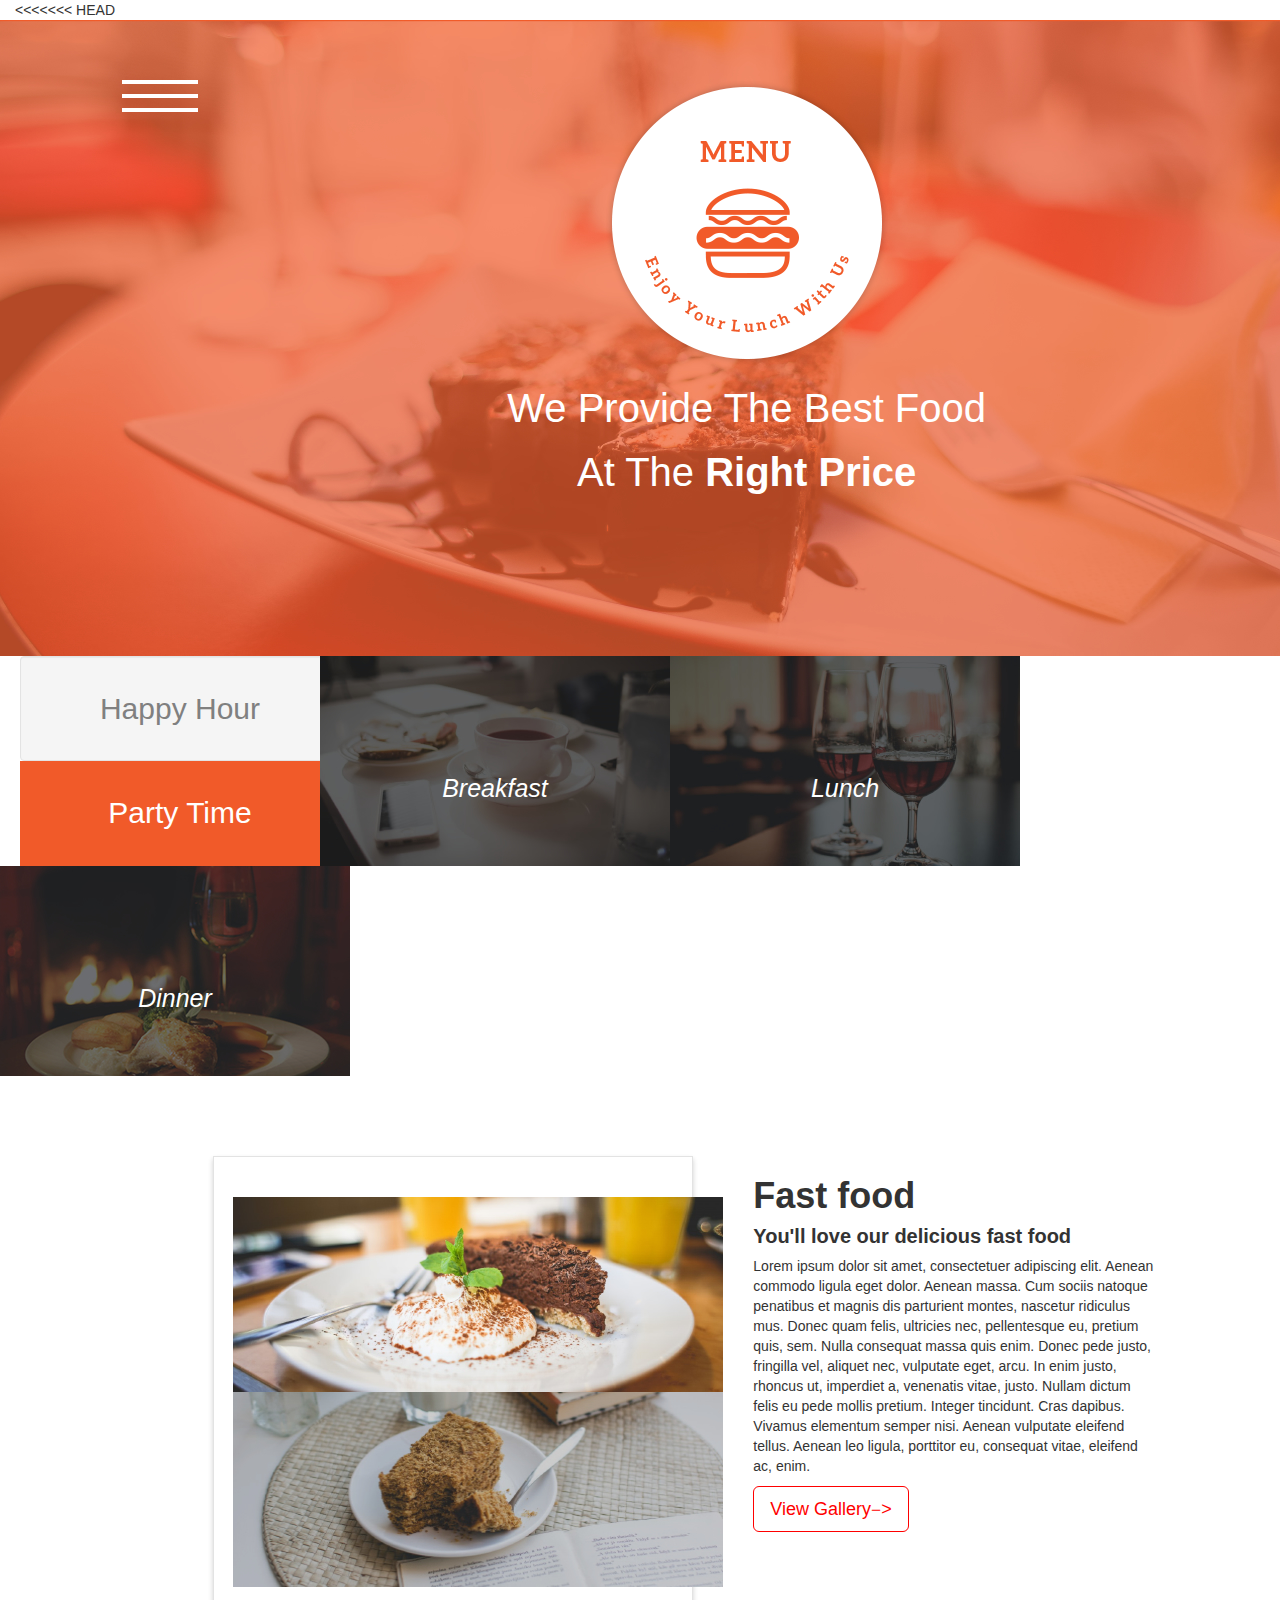
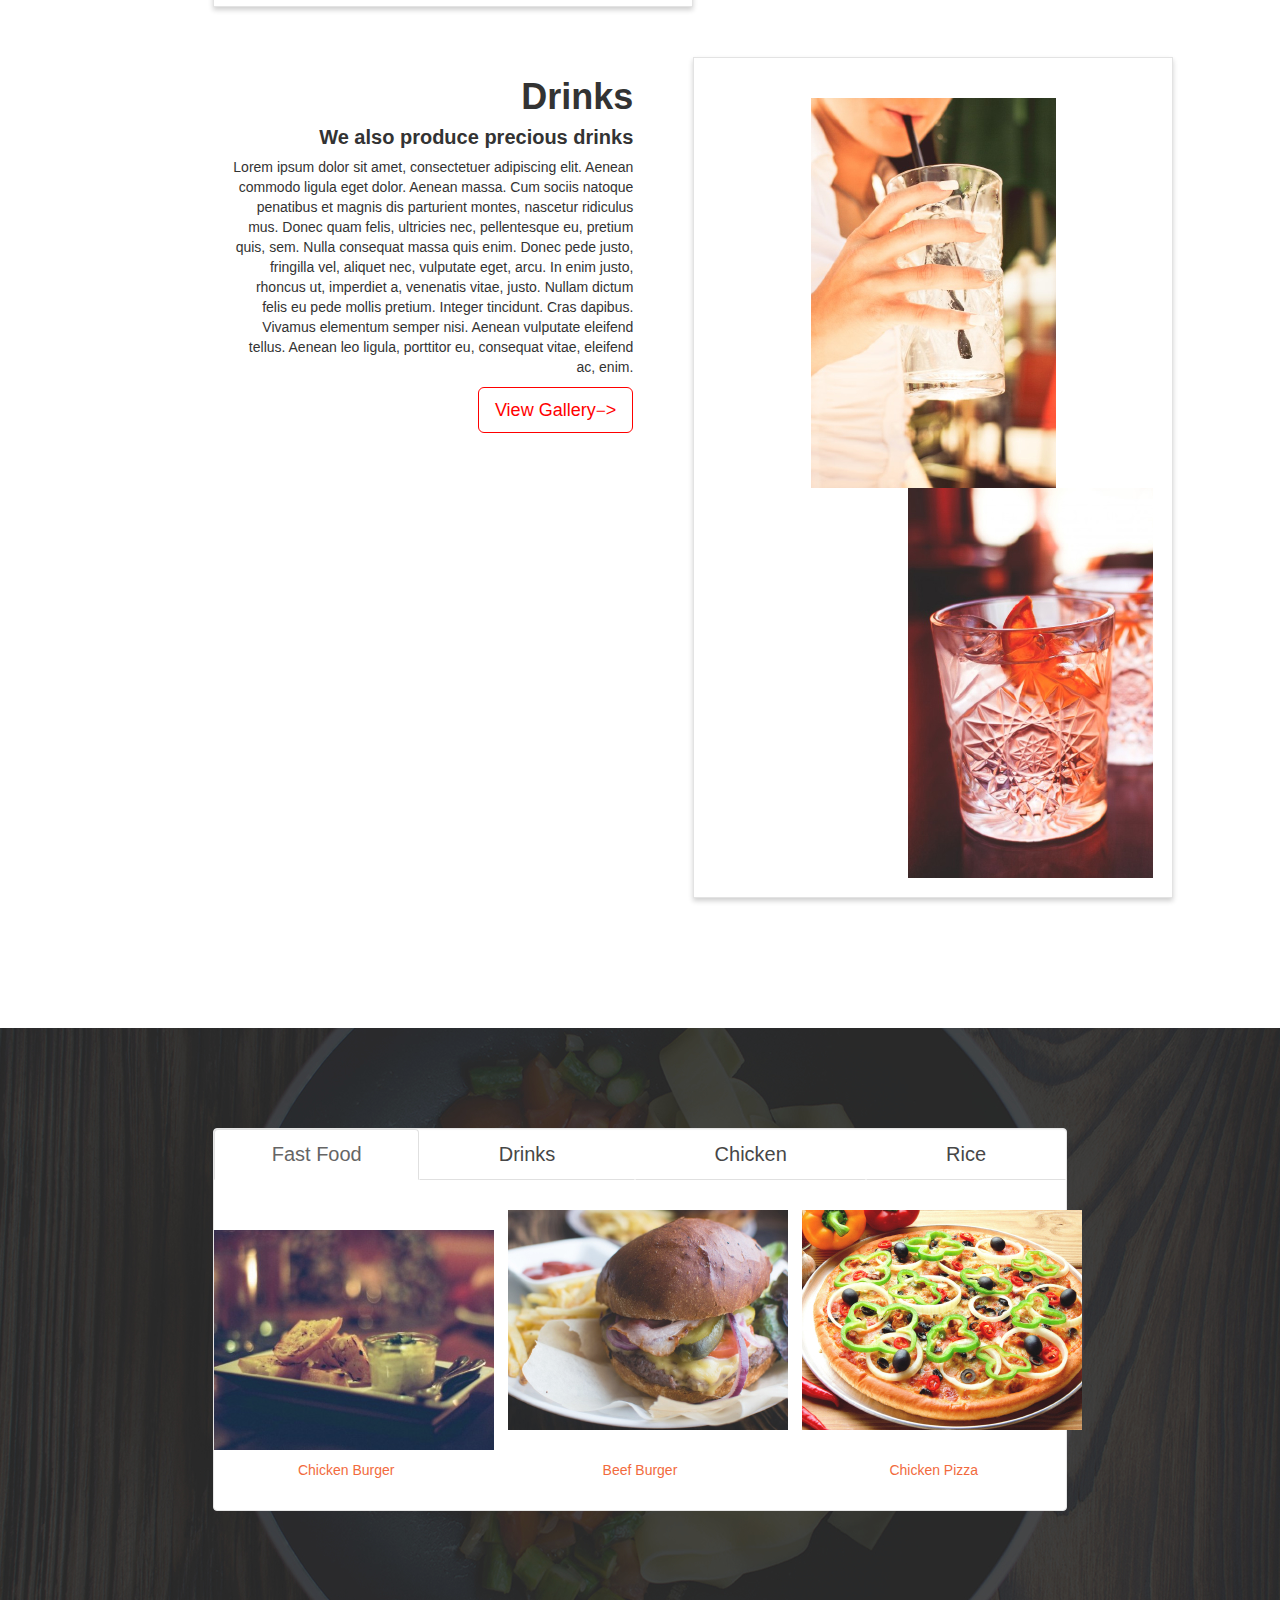
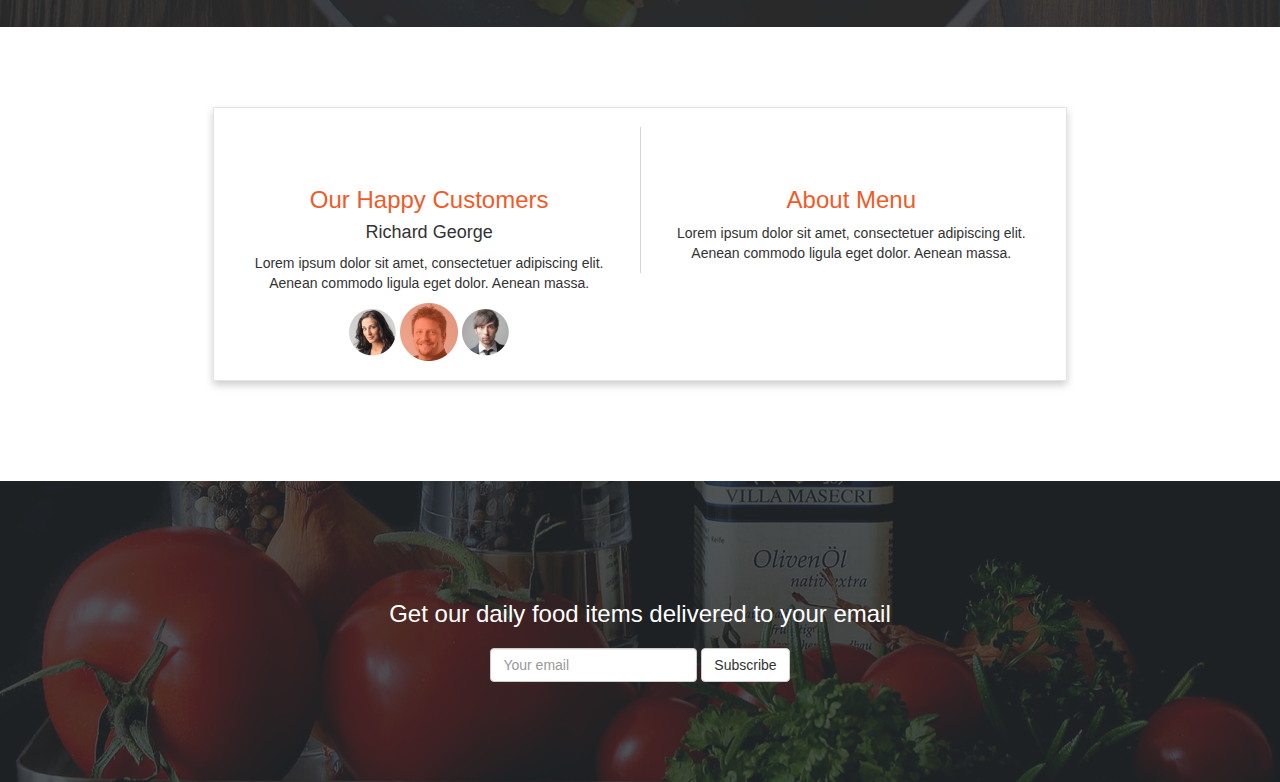
==== commit 2a076692: "resolve merge conflict." ====
--- a/index.html
+++ b/index.html
@@ -10,6 +10,7 @@
   </head>
   <body>
     <div class="container-fluid"> <!-- start of container -->
+<<<<<<< HEAD
       <div class="row" id="page-header"> <!-- start of header row-->
         <div class="col-md-12 landing"> <!-- start of header bg column -->
           <div class="row"> <!-- start of navbar/logo row -->
@@ -60,7 +61,7 @@
       <div class="row" id="fastfood"> <!-- start of fastfood row -->
         <div class="col-md-2"> <!-- start of fastfood column1 -->
         </div> <!-- end of fastfood column1 -->
-        <div class="col-md-9"> <!-- start of fastfood column2 -->
+        <div class="col-md-9 fastfood-column"> <!-- start of fastfood column2 -->
           <div class="row"> <!-- start of fastfood img/text -->
             <div class="col-md-6 well fastfood text-center"> <!-- start of fastfood img column -->
               <img src="img/assets/fastFood1.jpg" alt="fastfood1">
@@ -142,6 +143,38 @@
         </div> <!-- end of foodbottom column -->
       </div>
       <div class="row" id="customers">
+        <div class="col-md-12"> <!-- start of customers column -->
+          <div class="row"> <!-- start of  empty top row -->
+          </div> <!-- end of empty top row -->
+          <div class="row customer-row"> <!-- start of customer row -->
+            <div class="col-md-2"> <!-- start of empty first column -->
+            </div> <!-- end of empty first column -->
+            <div class="col-md-8 well customer-info bg-color"> <!-- start of customer text column -->
+              <div class="row"> <!-- start of customer info row -->
+                <div class="col-md-6 text-center">
+                  <h3 class="hcustomers">Our Happy Customers</h3>
+                  <h4>Richard George</h4>
+                  <p>Lorem ipsum dolor sit amet, consectetuer adipiscing elit. Aenean commodo ligula eget dolor. Aenean massa.
+                  </p>
+                  <span class="glyphicon glyphicon-chevron-left"></span>
+                  <img src="img/assets/customers/p1.png" alt="p1">
+                  <img src="img/assets/customers/p2.png" alt="p2">
+                  <img src="img/assets/customers/p3.png" alt="p3">
+                  <span class="glyphicon glyphicon-chevron-right"></span>
+                </div>
+                <div class="col-md-6 text-center about-menu">
+                  <h3 class="menu-info">About Menu</h3>
+                  <p>Lorem ipsum dolor sit amet, consectetuer adipiscing elit. Aenean commodo ligula eget dolor. Aenean massa.
+                  </p>
+                </div>
+              </div> <!--  end of customer info row -->
+            </div> <!-- end of customer text column -->
+            <div class="col-md-2"> <!-- start of empty last column -->
+            </div> <!-- end of empty last column -->
+          </div> <!-- end of customer row -->
+          <div class="row"> <!-- start of empty bottom row -->
+          </div> <!-- end of empty bottom row -->
+        </div> <!-- end of customers column -->
       </div>
       <div class="row" id="subscribe"> <!-- start of bg-img subscribe row-->
         <div class="col-md-12 text-center bg-subscribe"> <!-- start of bg-img subscribe column -->
--- a/css/main.css
+++ b/css/main.css
@@ -132,3 +132,21 @@
   font-size: 20px;
   color: inherit;
 }
+
+.bg-color{
+  background: white;
+}
+.customer-info{
+  box-shadow: 0 4px 8px 0 rgba(0, 0, 0, 0.2);
+  border-radius: 0px;
+}
+.about-menu{
+  border-left: 1px solid lightgrey;
+}
+.customer-row, .fastfood-column{
+  padding-top: 80px;
+  padding-bottom: 80px;
+}
+.hcustomers, .menu-info{
+  color: #F15A29;
+}
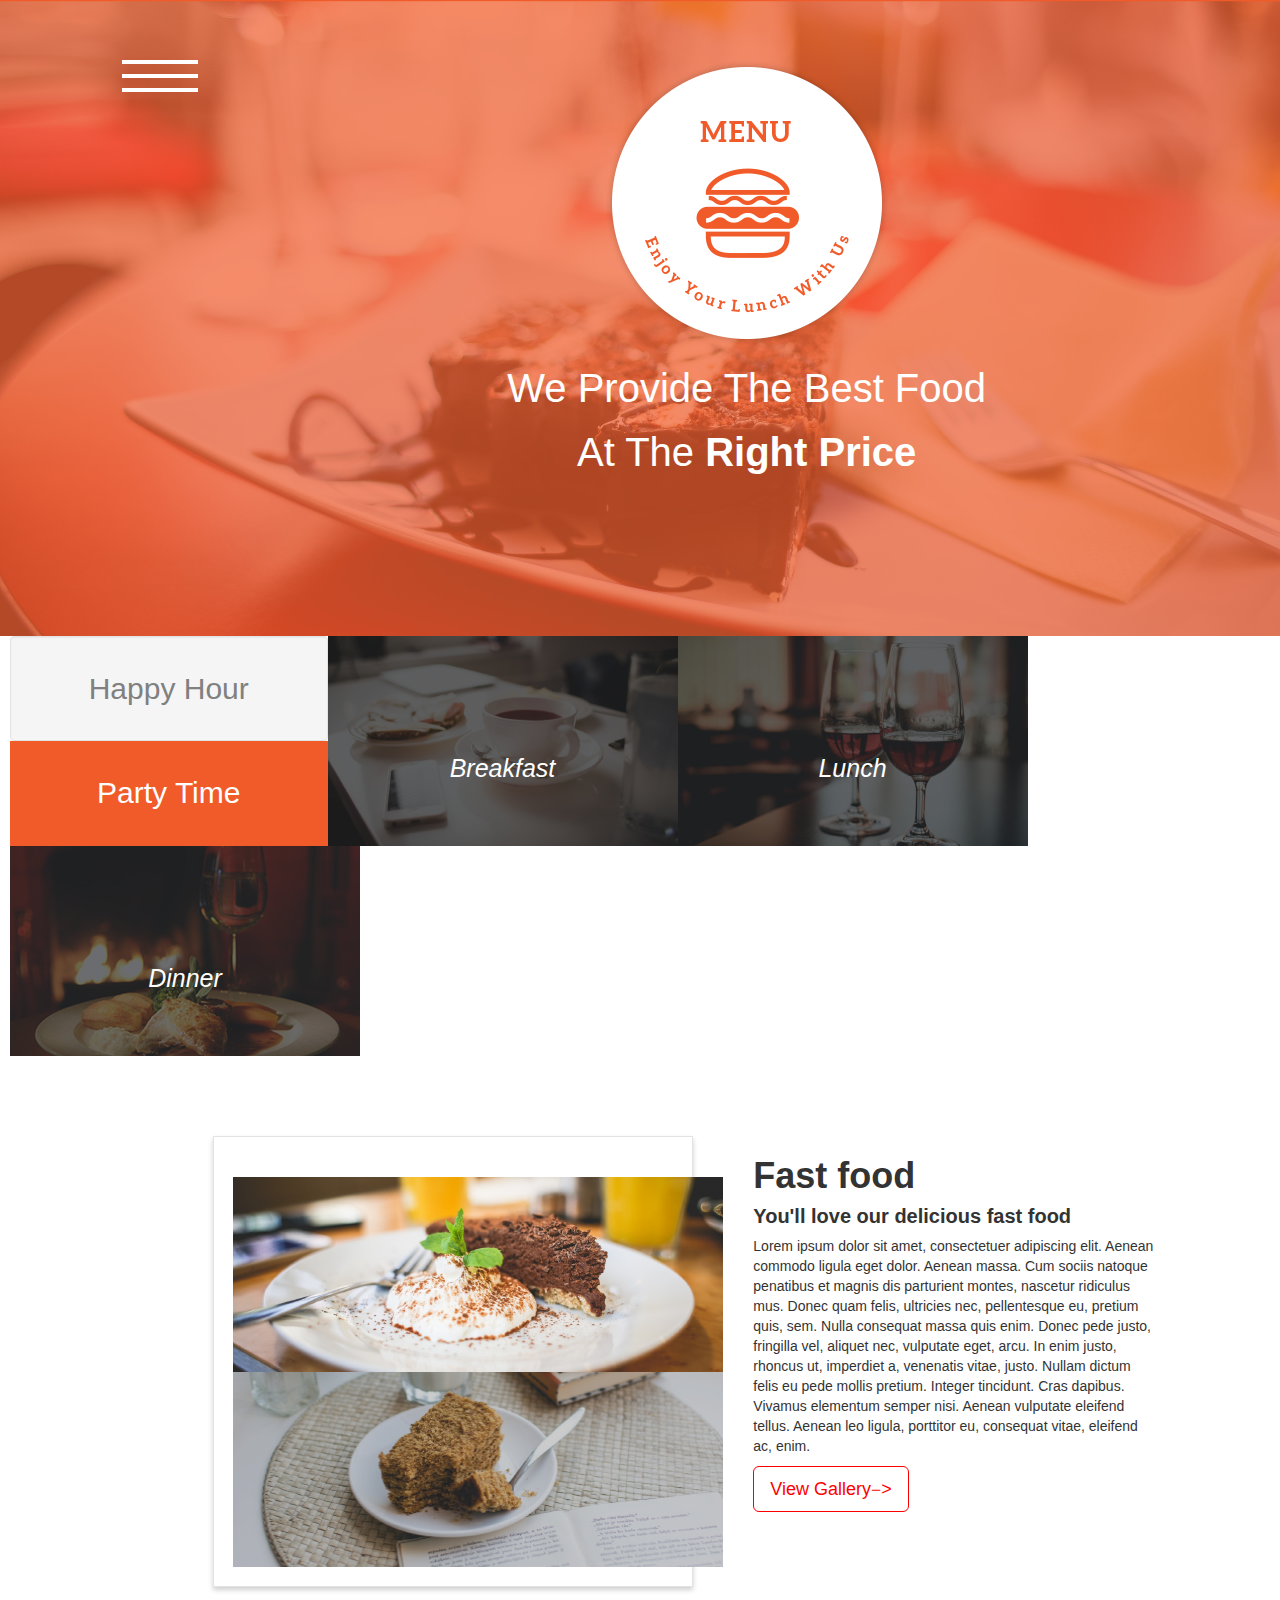
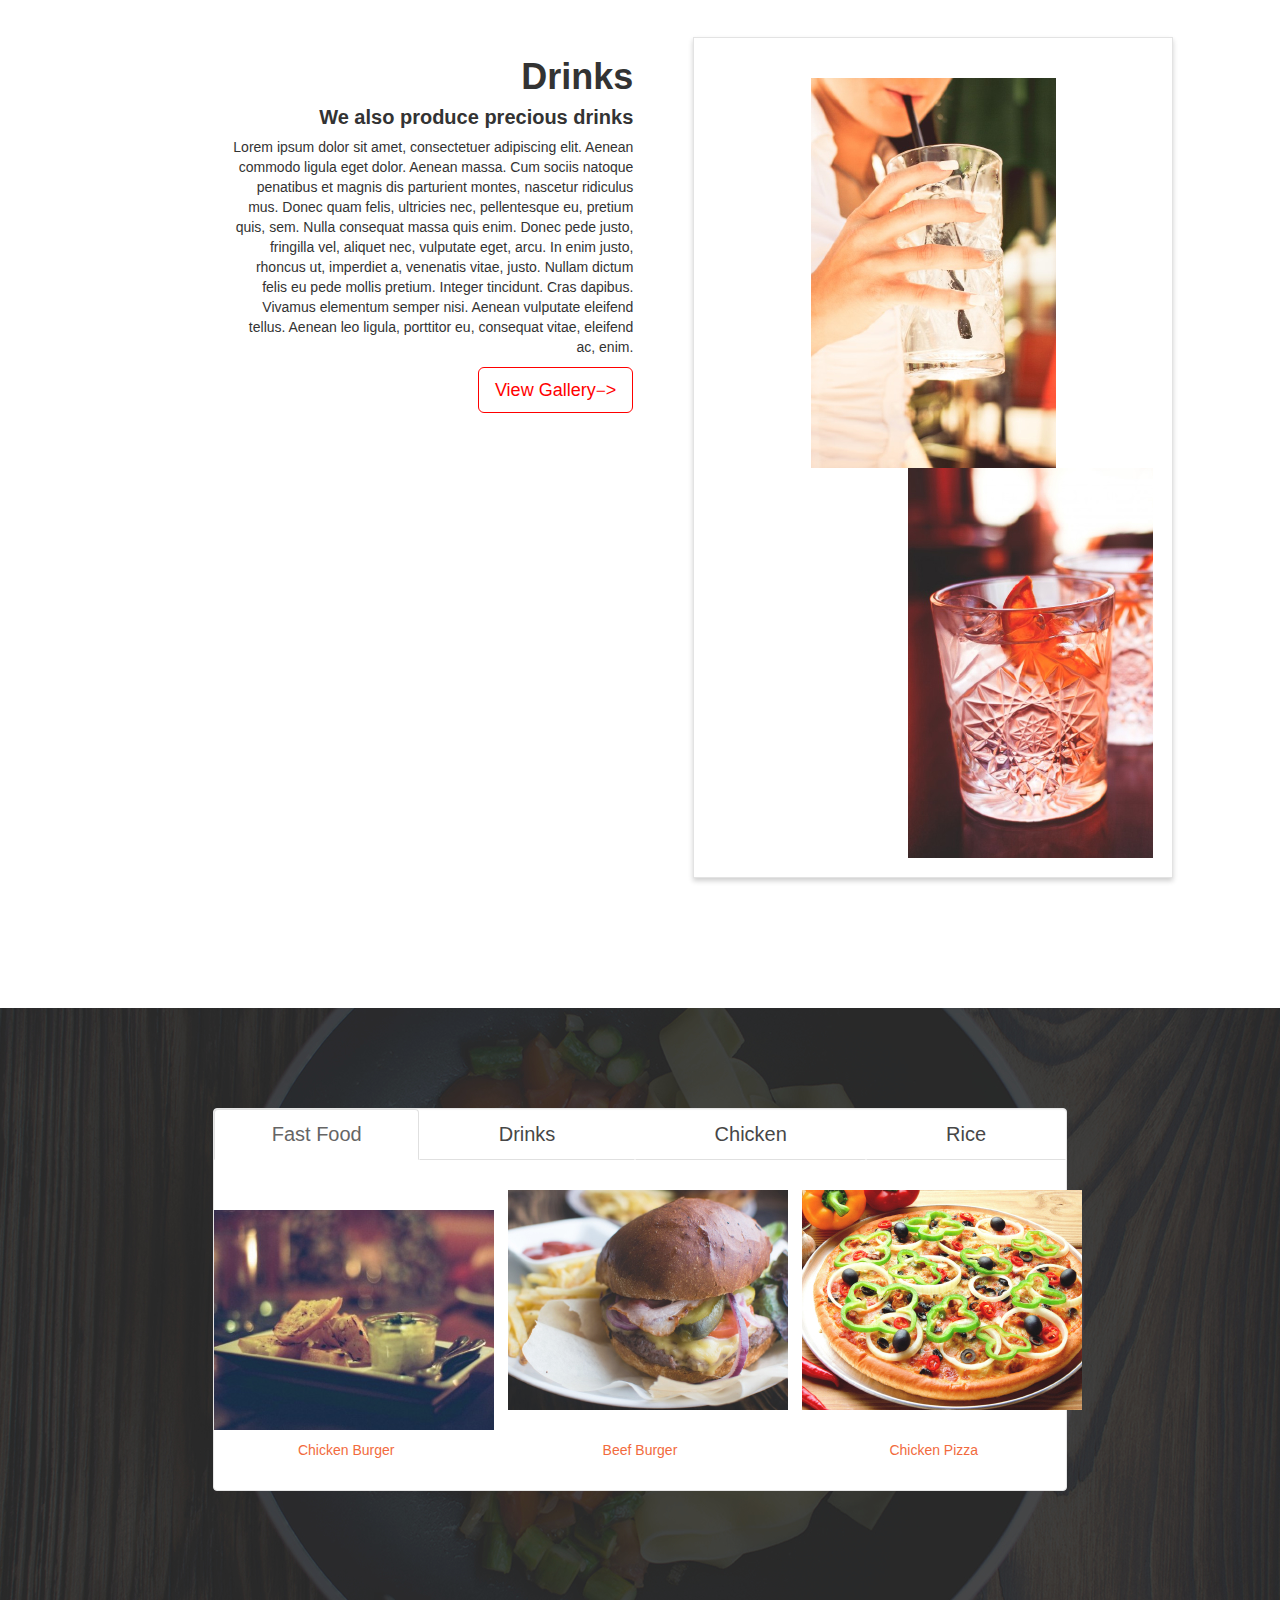
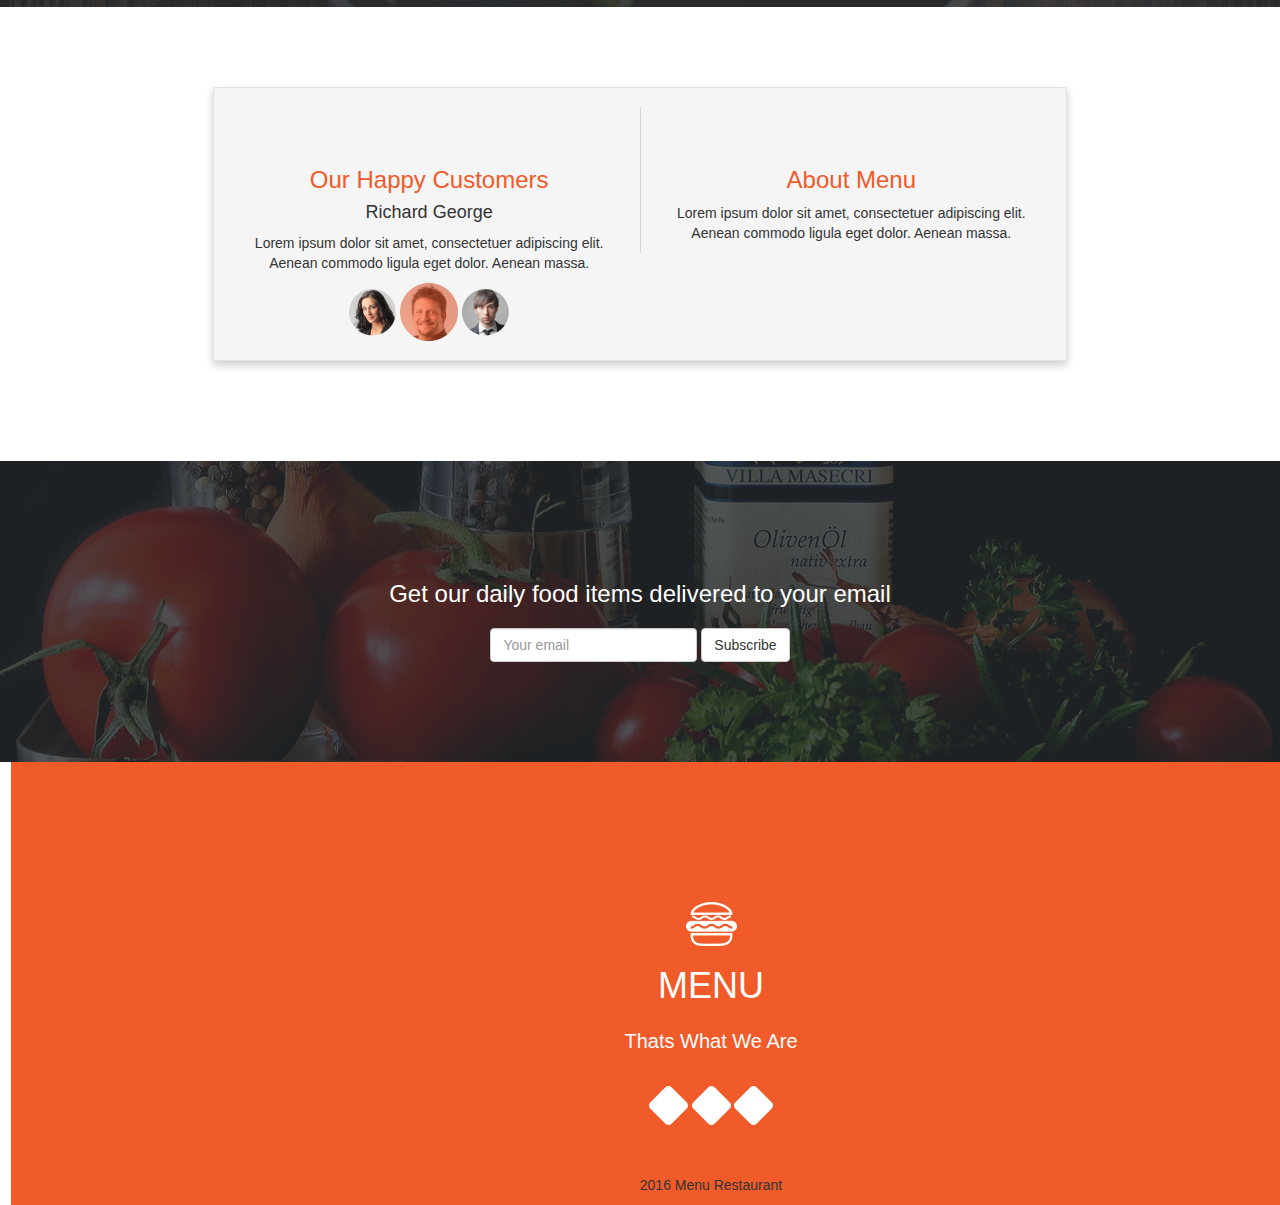
==== commit 664177e1: "resolve merge conflict." ====
--- a/index.html
+++ b/index.html
@@ -10,7 +10,6 @@
   </head>
   <body>
     <div class="container-fluid"> <!-- start of container -->
-<<<<<<< HEAD
       <div class="row" id="page-header"> <!-- start of header row-->
         <div class="col-md-12 landing"> <!-- start of header bg column -->
           <div class="row"> <!-- start of navbar/logo row -->
@@ -38,16 +37,14 @@
         </div> <!-- end of header bg column -->
       </div> <!-- end of header row -->
       <div class="row" id="foodtop"> <!-- start of foodtop row -->
-        <div class="col-md-3"> <!-- start of happyhour/partytime row -->
-          <div class="row"> <!-- start of happy hour row -->
-            <div class="col-md-12 well hhour text-center"> <!-- start of happy hour column -->
-              <h2>Happy Hour</h2>
-            </div> <!-- end of happy hour column -->
-            <div class="col-md-12 ptime text-center"> <!-- start of partytime column -->
+        <div class="col-md-3"> <!-- start of happyhour/partytime column -->
+          <div class="row well hhour text-center"> <!-- start of happy hour row -->
+            <h2>Happy Hour</h2>
+          </div><!-- end of happy hour column -->
+          <div class="row ptime text-center"> <!-- start of partytime column -->
               <h2>Party Time</h2>
-            </div> <!-- end of partytime column -->
-          </div> <!-- end of happy hour -->
-        </div> <!-- end of happyhour/partytime row -->
+          </div> <!-- end of partytime column -->
+        </div> <!-- end of happyhour/partytime column -->
         <div class="col-md-3 breakfast-img"> <!-- start of breakfast column -->
           <p class="text-center"><em>Breakfast</em></p>
         </div> <!-- end of breakfast column -->
@@ -149,7 +146,7 @@
           <div class="row customer-row"> <!-- start of customer row -->
             <div class="col-md-2"> <!-- start of empty first column -->
             </div> <!-- end of empty first column -->
-            <div class="col-md-8 well customer-info bg-color"> <!-- start of customer text column -->
+            <div class="col-md-8 well customer-info bg-color-Customers"> <!-- start of customer text column -->
               <div class="row"> <!-- start of customer info row -->
                 <div class="col-md-6 text-center">
                   <h3 class="hcustomers">Our Happy Customers</h3>
@@ -189,6 +186,20 @@
         </div> <!-- start of bg-img subscribe column -->
       </div> <!-- end of bg-img subscribe row -->
       <div class="row" id="footer">
+        <div class="col-md-12 text-center bg-color"> <!-- start of bg-img footer column -->
+          <div>
+            <img  class="logo2" src="img/assets/footerlogos/logo_white.png" alt="logo2">
+            <div  class="menu-footer">
+              <h1>MENU</h1>
+            </div>
+          </div>
+          <p class="we-are">Thats What We Are</p>
+          <img class="footer-logos" src="img/assets/footerlogos/facebook.png" alt="facebook">
+          <img class="footer-logos" src="img/assets/footerlogos/pinterest.png" alt="pinterest">
+          <img class="footer-logos" src="img/assets/footerlogos/twitter.png" alt="twitter">
+          <p class="copyright">2016 Menu Restaurant</p>
+          <!-- copyright -->
+        </div> <!-- start of bg-img footer column -->
       </div>
     </div> <!-- end of container -->
   </body>
--- a/css/main.css
+++ b/css/main.css
@@ -38,29 +38,37 @@
 }
 .ptime, .hhour{
   padding-top: 15px;
-  margin-left: 20px;
+  /* margin-left: 0px; */
+
 }
 .lunch-img {
   background-image: url("../img/assets/foodtop/lunch.jpg");
+  /* margin-left: -6px; */
 }
 .breakfast-img{
   background-image: url("../img/assets/foodtop/breakfast.jpg");
+  /* margin-left: 1px; */
+
 }
 .dinner-img{
   background-image: url("../img/assets/foodtop/dinner.jpg");
+  /* margin-left: -5px; */
+
 }
-.lunch-img, .breakfast-img, .dinner-img{
-  background-position: center;
-  background-size: auto;
+.lunch-img,.breakfast-img, .dinner-img{
+  background-position: left;
+  /* background-size: 350px; */
+  width: 350px;
   background-repeat: no-repeat;
   height: 210px;
-  width: 350px;
   color: white;
   padding-top: 75px;
-  /* margin-left: 10px; */
   font-size: 25px;
   border-radius: 0px;
   /* border: 1px solid grey; */
+}
+#foodtop{
+  margin-left: -5px;
 }
 .bg-subscribe{
   background-image: url("../img/assets/backgrounds/subscribe.jpg");
@@ -133,7 +141,7 @@
   color: inherit;
 }
 
-.bg-color{
+.bg-color-customers{
   background: white;
 }
 .customer-info{
@@ -150,3 +158,27 @@
 .hcustomers, .menu-info{
   color: #F15A29;
 }
+.bg-color{
+  background: #F15A29;
+  margin-left: 11px;
+  width: 1400px;
+
+}
+.we-are{
+  line-height: 50px;
+  color: white;
+  font-size: 20px;
+}
+.logo2{
+  padding-top: 100px;
+}
+.copyright{
+  padding-top: 50px;
+}
+.footer-logos{
+  padding-top: 10px;
+}
+.menu-footer{
+  display: inline;
+  color: white;
+}
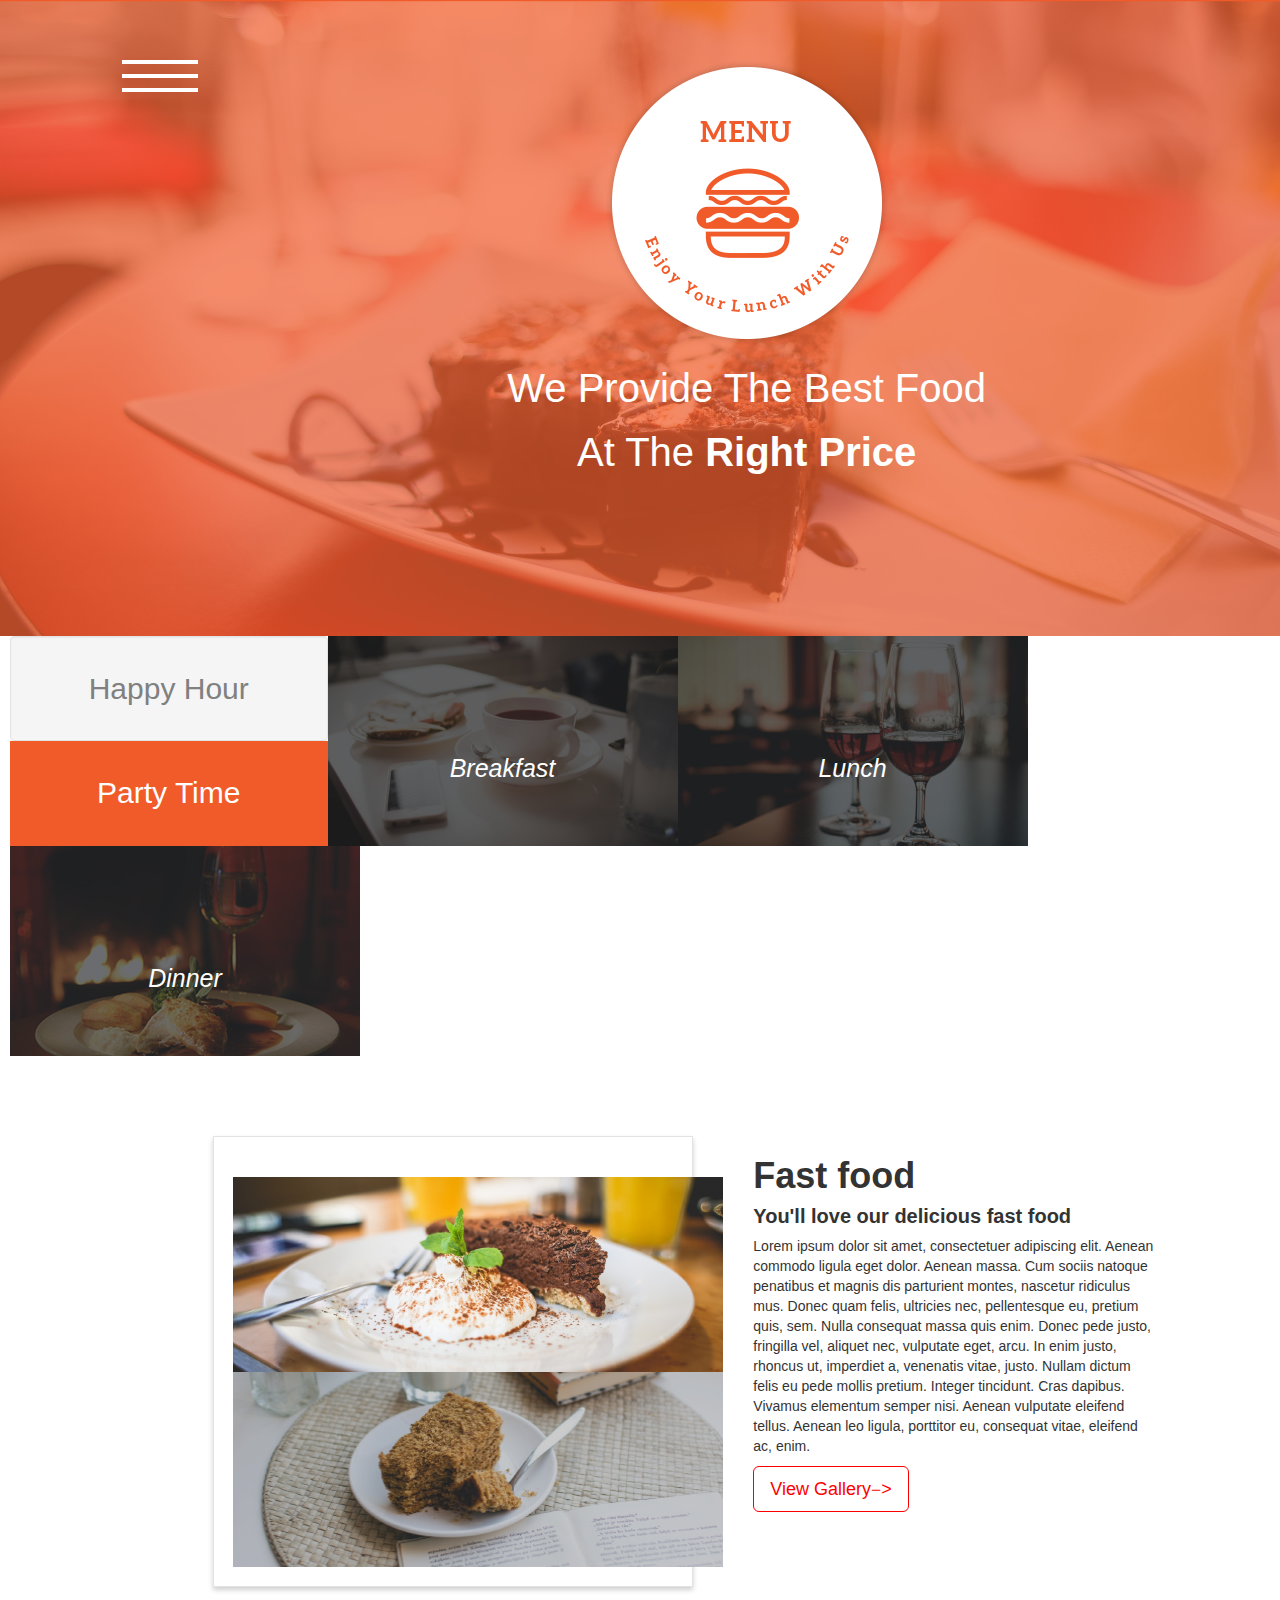
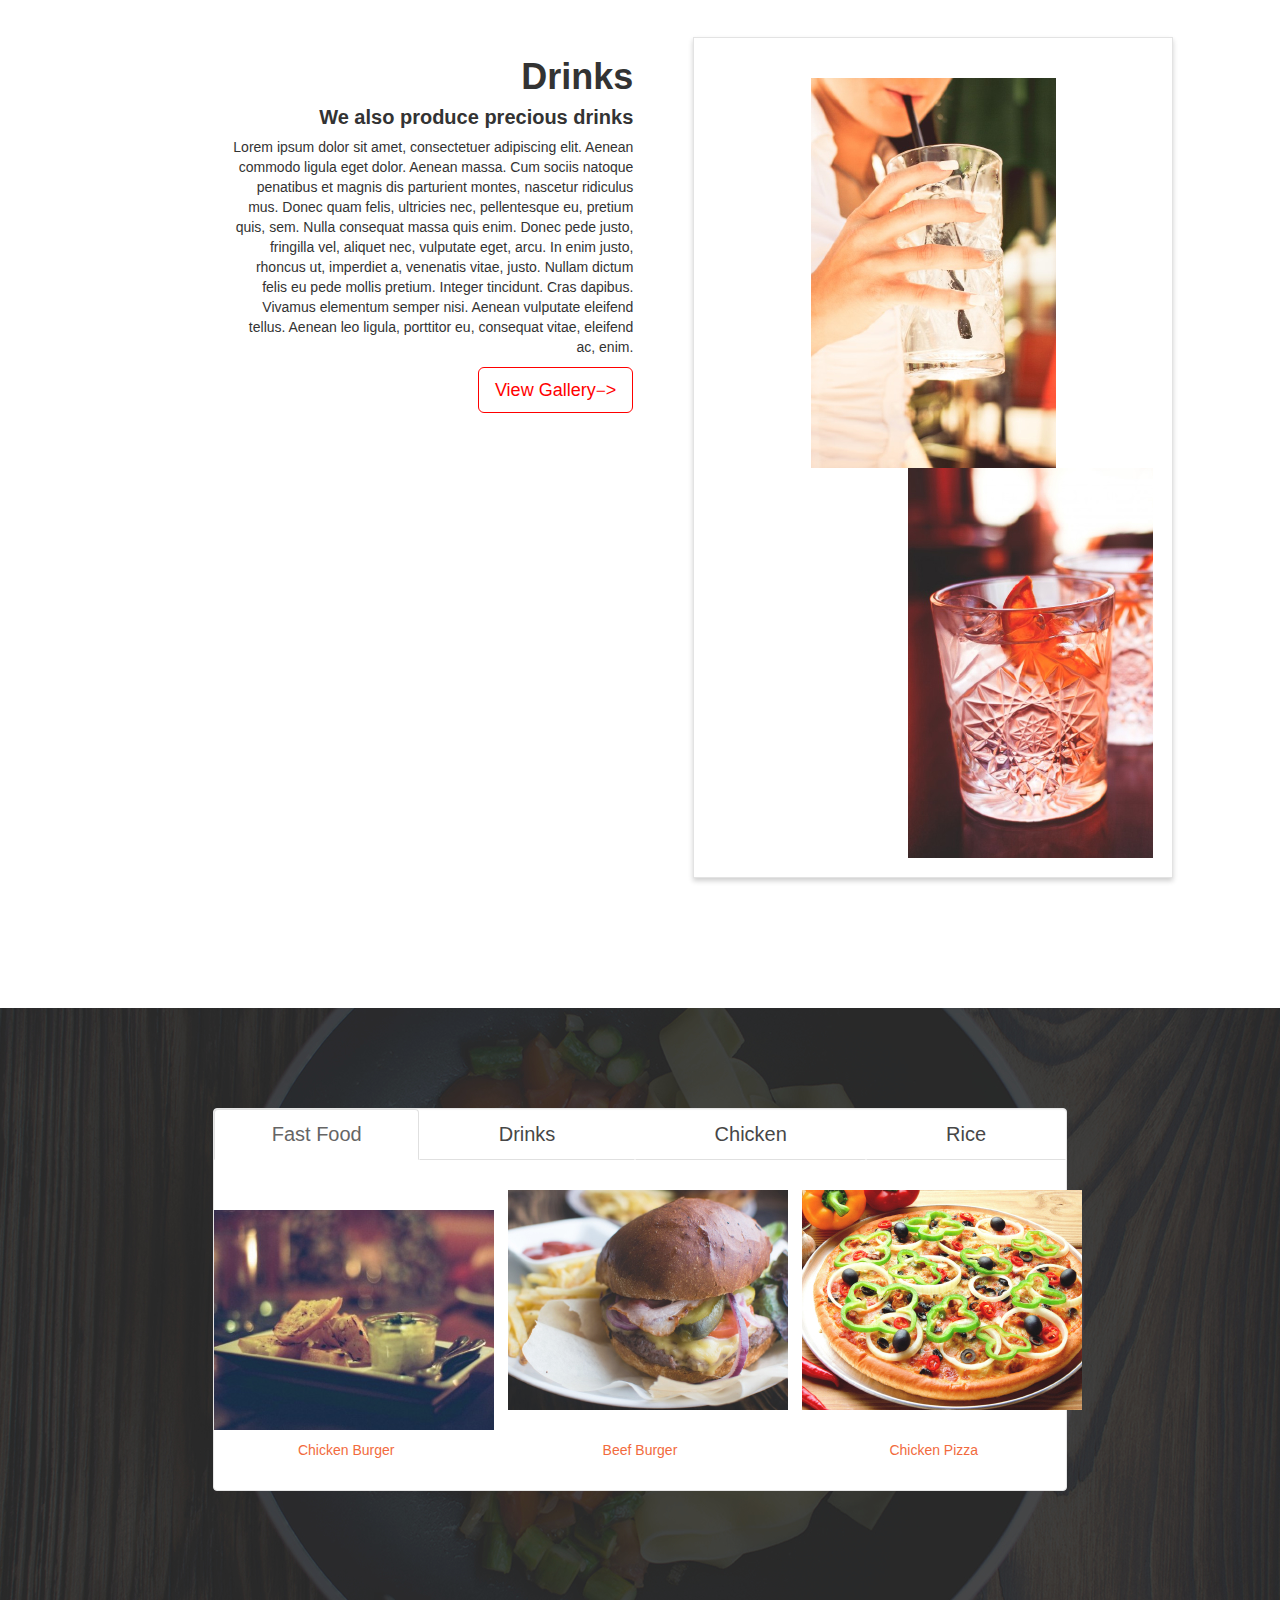
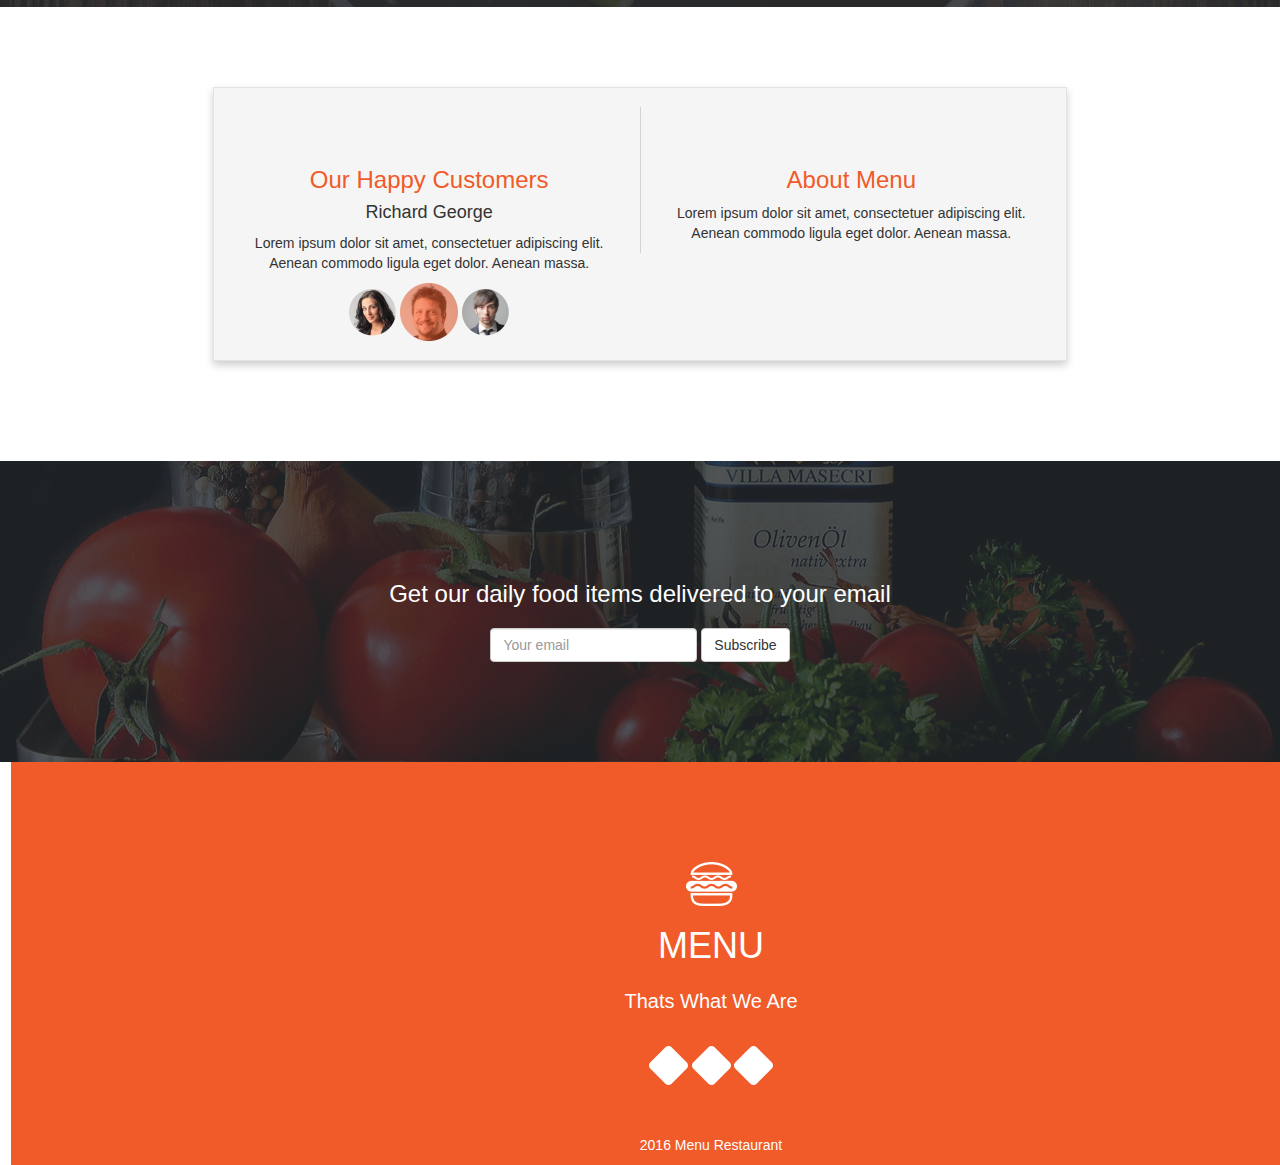
==== commit 20eaf480: "merge all branhes to master" ====
--- a/index.html
+++ b/index.html
@@ -107,14 +107,14 @@
                   <li role="presentation"><a href="#">Rice</a></li>
                 </ul>
                 <div class="row img-row text-center"> <!--start of imgaes -->
-                  <div class="col-md-4"> <!-- 1st image -->
+                  <div class="col-md-4 img-bottom"> <!-- 1st image -->
                     <span class="glyphicon glyphicon-chevron-left"></span>
                     <img src="img/assets/fastfood/chickenBurger.jpg" alt="chicken-burger">
                   </div>
-                  <div class="col-md-4"> <!-- 2nd image -->
+                  <div class="col-md-4 img-bottom"> <!-- 2nd image -->
                     <img src="img/assets/fastfood/beefBurger.jpg" alt="beef-burger">
                   </div>
-                  <div class="col-md-4"> <!-- 3rd image -->
+                  <div class="col-md-4 img-bottom"> <!-- 3rd image -->
                     <img src="img/assets/fastfood/chickenPizza.jpg" alt="chicken-pizza">
                     <span class="glyphicon glyphicon-chevron-right"></span>
                   </div>
--- a/css/main.css
+++ b/css/main.css
@@ -119,6 +119,9 @@
   background-position: center;
   opacity: .9;
 }
+.img-bottom{
+  margin-right: 0px;
+}
 .text-row{
   background: white;
   padding: 0px;
@@ -170,10 +173,11 @@
   font-size: 20px;
 }
 .logo2{
-  padding-top: 100px;
+  padding-top: 60px;
 }
 .copyright{
   padding-top: 50px;
+  color: white
 }
 .footer-logos{
   padding-top: 10px;
